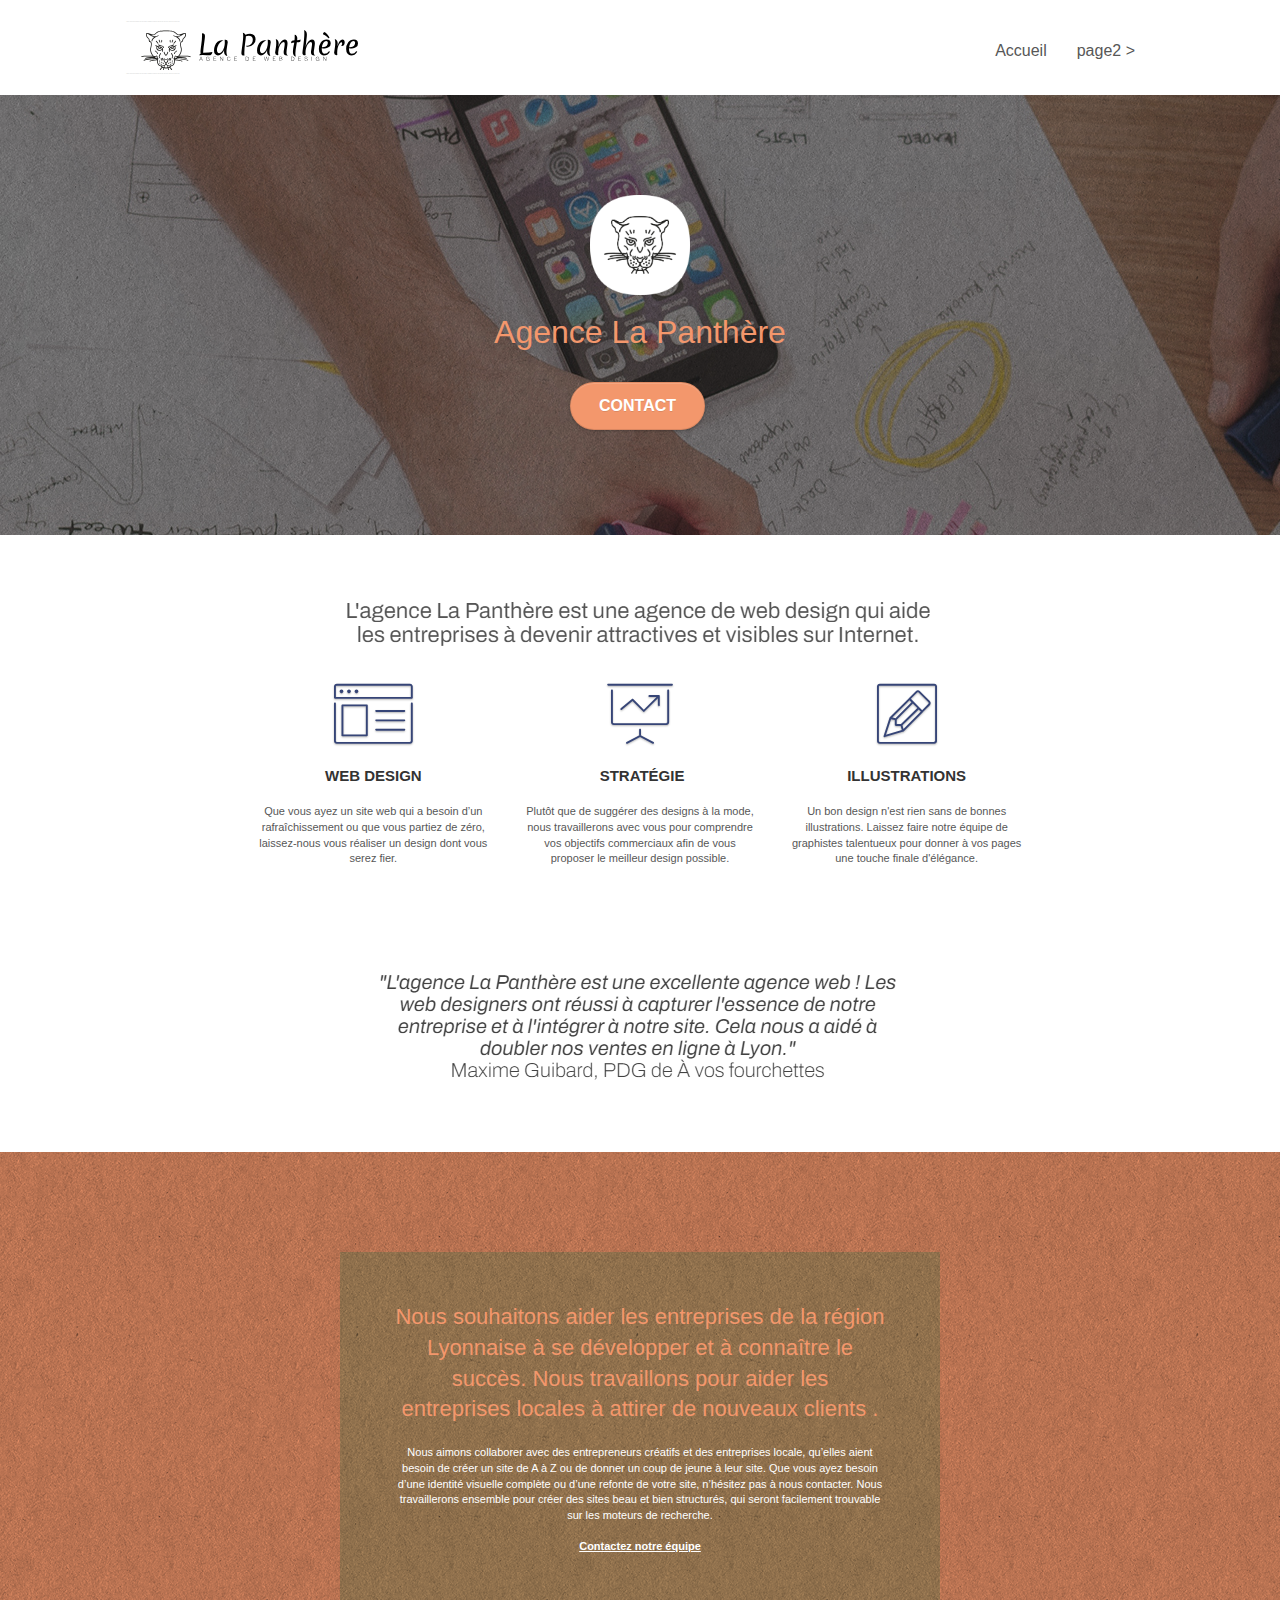
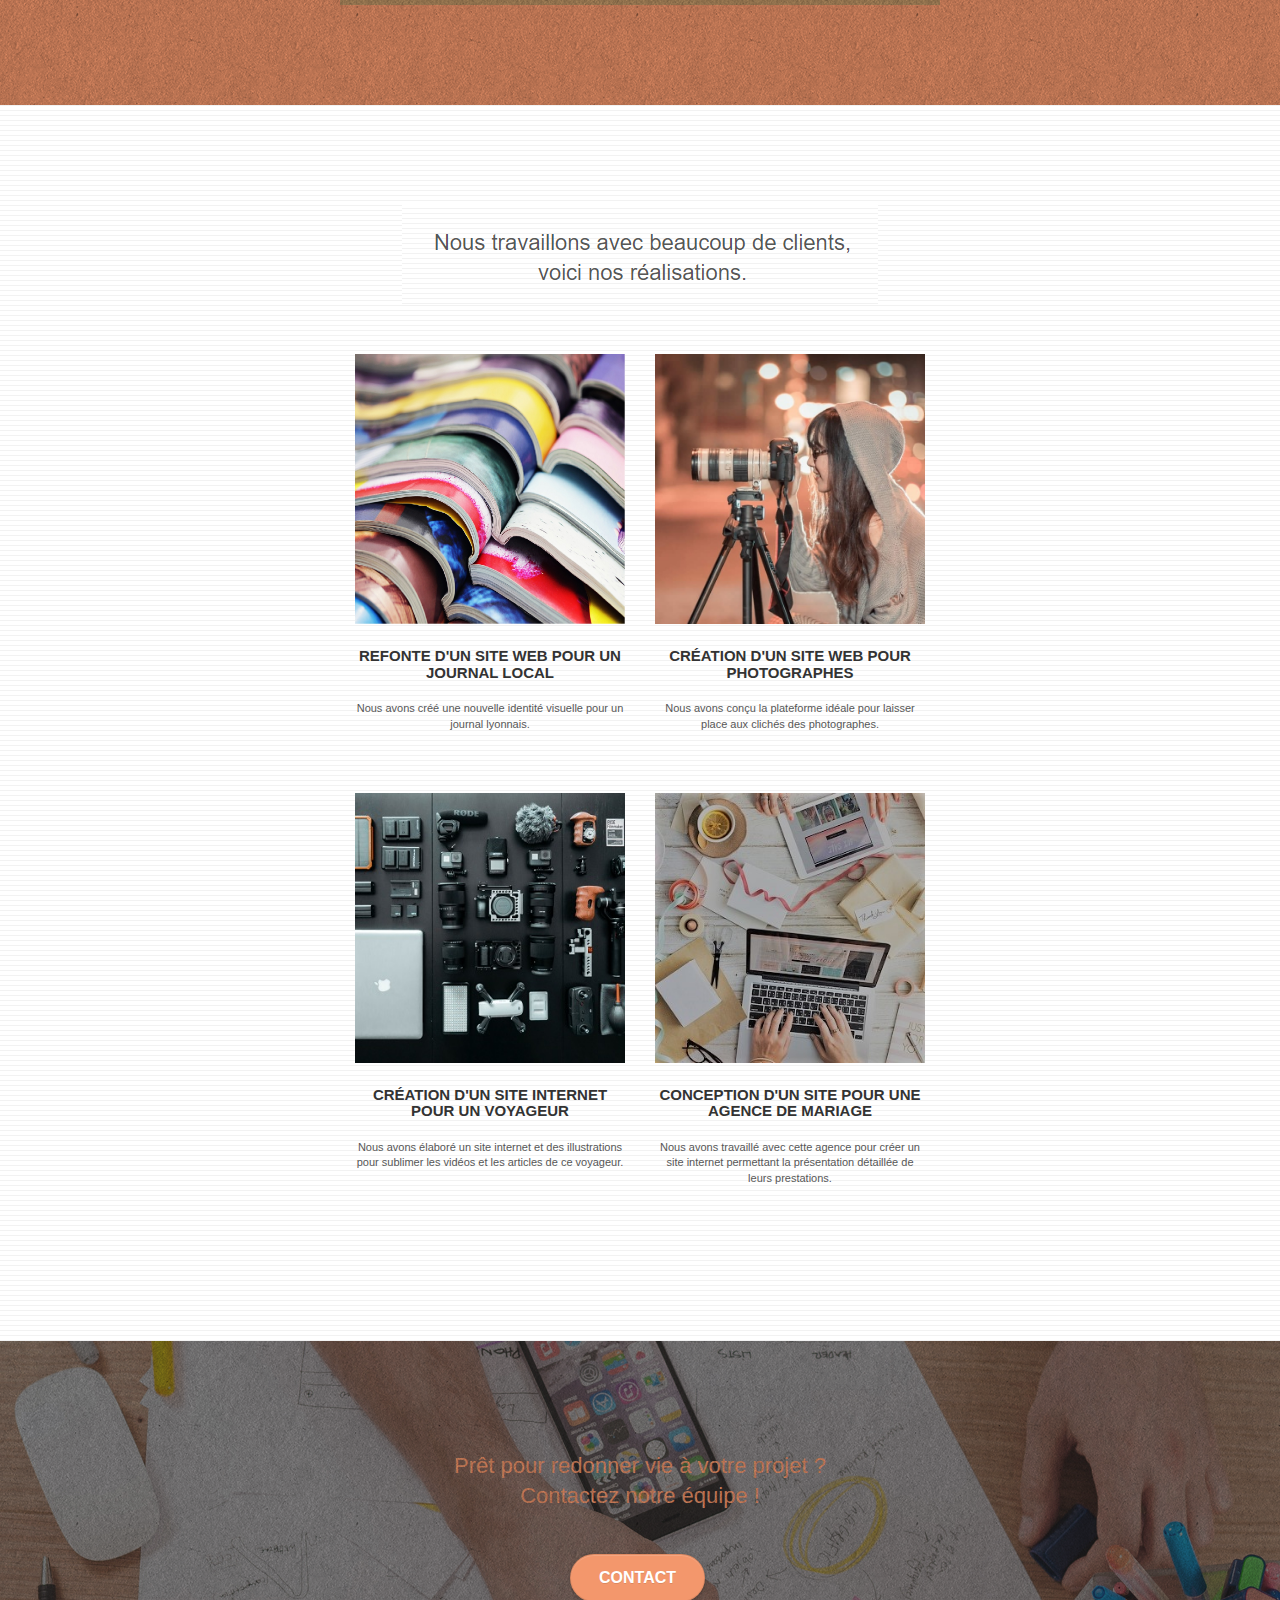
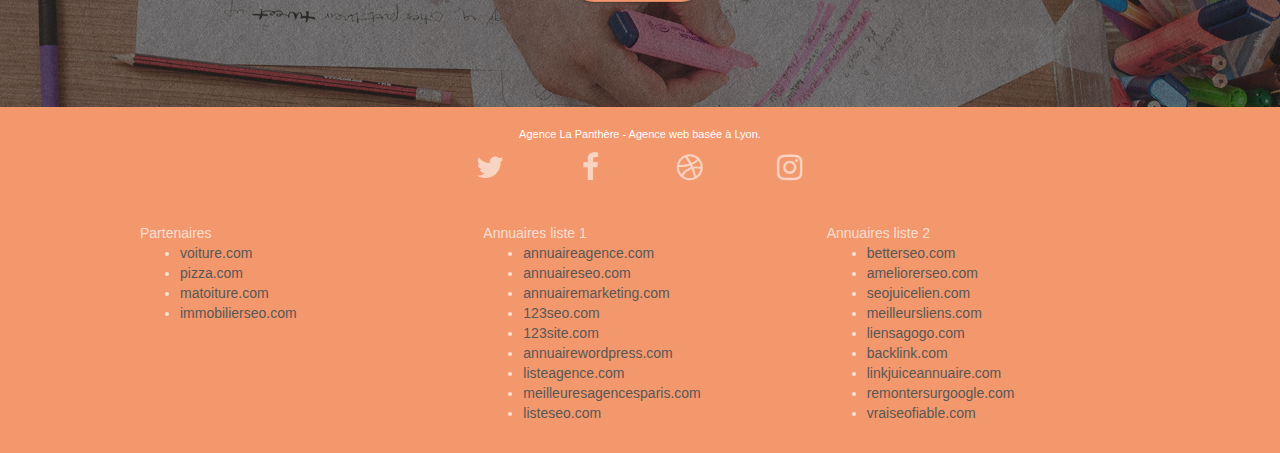
==== index.html @ c1668850 "maquette d'origine" ====
<!doctype html>
<html lang="Default">
<head>
    <meta charset="utf-8">
    <meta name="keywords" content="seo, google, site web, site internet, agence design paris, agence design, agence design,agence design,agence design,agence design,agence design,agence design,agence design,agence design">
    <meta name="description" content="">
    <meta name="viewport" content="width=device-width, initial-scale=1.0, viewport-fit=cover">
    <link rel="shortcut icon" type="image/png" href="favicon.jpg">
    
	<link rel="stylesheet" type="text/css" href="./css/bootstrap.css">
	<link rel="stylesheet" type="text/css" href="style.css">
	<link rel="stylesheet" type="text/css" href="./css/font-awesome.css">
	<link rel="stylesheet" type="text/css" href="./css/et-line.css">
	
    
	<script src="./js/jquery-2.1.0.js"></script>
	<script src="./js/bootstrap.js"></script>
	<script src="./js/blocs.js"></script>
	<script src="./js/jquery.touchSwipe.js" defer></script>
	<script src="./js/gmaps.js"></script>

    <title>.</title>

    
<!-- Analytics -->
 
<!-- Analytics END -->
    
</head>
<body>
<!-- Principal conteneur -->
<div class="page-container">
    
<!-- bloc-0 -->
<div class="bloc bgc-white l-bloc " id="bloc-0">
	<div class="container bloc-sm">

		<nav class="navbar row">
			<div class="navbar-header">
				<div class="keywords" style="color:#cccccc;font-size:1px;">Agence web à paris, stratégie web, web design, illustrations, design de site web, site web, web, internet, site internet, site</div>
				<a class="navbar-brand" href="index.html"><img src="img/agence-la-panthere-monochrome.svg" alt="paris web design logo agence web meilleure agence" height="40" /></a>
				<div class="keywords" style="color:#cccccc;font-size:1px;">Agence web à paris, stratégie web, web design, illustrations, design de site web, site web, web, internet, site internet, site</div>
				<button id="nav-toggle" type="button" class="ui-navbar-toggle navbar-toggle" data-toggle="collapse" data-target=".navbar-1">
					<span class="sr-only">Toggle navigation</span><span class="icon-bar"></span><span class="icon-bar"></span><span class="icon-bar"></span>
				</button>
			</div>
			<div class="collapse navbar-collapse navbar-1 special-dropdown-nav">
				<ul class="site-navigation nav navbar-nav">
					<li>
						<a href="index.html">Accueil</a>
					</li>
					<li>
					</li>
					<li>
						<a href="page2.html">page2 &gt;</a>
					</li>
				</ul>
			</div>
		</nav>
	</div>
</div>
<!-- bloc-0 END -->

<!-- bloc-1-presentation -->
<div class="bloc bgc-dark-slate-blue bg-banniere d-bloc bg-t-edge bloc-bg-texture texture-paper b-parallax" id="bloc-1-hero">
	<div class="container bloc-lg">
		<div class="row tight-width-whitespace">
			<div class="col-sm-12">
				<img src="img/logo.png" class="center-block image-resize-mode" width="100" alt="Agence La Panthère, agence web paris, création logo paris" />
				<h1 class="text-center hero-bloc-text tc-white ">
					Agence La Panthère
				</h1>
				<div class="text-center">
					<a href="page2.html" class="btn btn-lg btn-clean btn-rd cta-hero btn-atomic-tangerine" id="cta-hero">Contact</a>
				</div>
			</div>
		</div>
	</div>
</div>
<!-- bloc-1-presentation END -->

<!-- bloc-2-services -->
<div class="bloc bgc-white l-bloc" id="bloc-2-services">
	<div class="container bloc-md">
		<div class="row">
			<div class="col-sm-12 text-center">
				<img alt="agence web, agence web paris, web design paris, stratégie web" src="img/title.png" />
			</div>
		</div>
		<div class="row voffset-lg med-width-whitespace">
			<div class="col-sm-4">
				<div class="text-center">
					<span class="et-icon-browser sm-shadow icon-dark-slate-blue icons icon-lg"></span>
				</div>
				<h3 class="mg-md text-center">
					Web design
				</h3>
				<p class="text-center ">
					Que vous ayez un site web qui a besoin d&rsquo;un rafraîchissement ou que vous partiez de zéro, laissez-nous vous réaliser un design dont vous serez fier.
				</p>
			</div>
			<div class="col-sm-4">
				<div class="text-center">
					<span class="et-icon-presentation sm-shadow icon-dark-slate-blue icons icon-lg"></span>
				</div>
				<h3 class="mg-md text-center">
					&nbsp;Stratégie
				</h3>
				<p class="text-center ">
					Plutôt que de suggérer des designs à la mode, nous travaillerons avec vous pour comprendre vos objectifs commerciaux afin de vous proposer le meilleur design possible.<br>
				</p>
			</div>
			<div class="col-sm-4">
				<div class="text-center">
					<span class="et-icon-edit sm-shadow icon-dark-slate-blue icons icon-lg"></span>
				</div>
				<h3 class="mg-md text-center">
					Illustrations
				</h3>
				<p class="text-center ">
					Un bon design n'est rien sans de bonnes illustrations. Laissez faire notre équipe de graphistes talentueux pour donner à vos pages une touche finale d'élégance.
				</p>
			</div>
		</div>
		<div class="row voffset-lg voffset">
			<div class="col-xs-12 col-md-8 col-md-offset-2 text-center">
				<img alt="agence web, agence web paris, web design paris, stratégie web" src="img/citation.png" />

			</div>
		</div>
	</div>
</div>
<!-- bloc-2-services END -->

<!-- bloc-3-what-i-do -->
<div class="bloc tc-white bgc-atomic-tangerine bg-presentation d-bloc bloc-bg-texture texture-paper b-parallax" id="bloc-3-what-i-do">
	<div class="container bloc-lg">
		<div class="row tight-width-whitespace black-background">
			<div class="col-sm-12">
				<h2 class="mg-md text-center tc-white">
					Nous souhaitons aider les entreprises de la région Lyonnaise à se développer et à connaître le succès. Nous travaillons pour aider les entreprises locales à attirer de nouveaux clients .<br>
				</h2>
				<p class="text-center white">
					Nous aimons collaborer avec des entrepreneurs créatifs et des entreprises locale, qu’elles aient besoin de créer un site de A à Z ou de donner un coup de jeune à leur site. Que vous ayez besoin d’une identité visuelle complète ou d’une refonte de votre site, n’hésitez pas à nous contacter. Nous travaillerons ensemble pour créer des sites beau et bien structurés, qui seront facilement trouvable sur les moteurs de recherche. <br><br><a class="ltc-white bold-link" href="page2.html">Contactez notre équipe</a><br>
				</p>
			</div>
		</div>
	</div>
</div>
<!-- bloc-3-what-i-do END -->

<!-- bloc-4-portfolio -->
<div class="bloc bgc-white bg-lines-h2-bg bg-repeat l-bloc" id="bloc-4-portfolio">
	<div class="container bloc-lg">
		<div class="row">
			<div class="col-sm-12 text-center">
				<img alt="agence web, agence web paris, web design paris, stratégie web" src="img/title2.png" />
			</div>
		</div>
		<div class="row tight-width-whitespace portfolio-row">
			<div class="col-sm-6">
				<a href="#" data-lightbox="img/1.jpg" data-gallery-id="gallery-1" data-caption="Refonte d'un site web pour un journal local" data-frame="snapshot-lb"><img src="img/1.jpg" alt="paris web design logo agence web meilleure agence et refonte site web journal" class="img-responsive portfolio-thumb" /></a>
				<h3 class="mg-md text-center">
					Refonte d'un site web pour un journal local
				</h3>
				<p class="text-center">
					Nous avons créé une nouvelle identité visuelle pour un journal lyonnais.
				</p>
			</div>
			<div class="col-sm-6">
				<a href="#" data-lightbox="img/2.jpg" data-gallery-id="gallery-1" data-caption="Création d'un site web pour photographes" data-frame="snapshot-lb"><img src="img/2.jpg" class="img-responsive portfolio-thumb" alt="paris web design logo agence web meilleure agence, Création d'un site web pour photographes" /></a>
				<h3 class="mg-md text-center">
					Création d'un site web pour photographes
				</h3>
				<p class="text-center">
					Nous avons conçu la plateforme idéale pour laisser place aux clichés des photographes.
				</p>
			</div>
		</div>
		<div class="row tight-width-whitespace portfolio-row">
			<div class="col-sm-6">
				<a href="#" data-lightbox="img/3.bmp" data-gallery-id="gallery-1" data-caption="Création d'un site internet pour un voyageur" data-frame="snapshot-lb"><img src="img/3.bmp" class="img-responsive portfolio-thumb" alt="paris web design logo agence web meilleure agence, Création d'un site web pour voyageur"/></a>
				<h3 class="mg-md text-center">
					Création d'un site internet pour un voyageur
				</h3>
				<p class="text-center">
					Nous avons élaboré un site internet et des illustrations pour sublimer les vidéos et les articles de ce voyageur.
				</p>
			</div>
			<div class="col-sm-6">
				<a href="#" data-lightbox="img/4.bmp" data-gallery-id="gallery-1" data-caption="Conception d'un site pour une agence de mariage" data-frame="snapshot-lb"><img src="img/4.bmp" class="img-responsive portfolio-thumb" alt="paris web design logo agence web meilleure agence, Création d'un site web pour agence de mariage" /></a>
				<h3 class="mg-md text-center">
					Conception d'un site pour une agence de mariage
				</h3>
				<p class="text-center">
					Nous avons travaillé avec cette agence pour créer un site internet permettant la présentation détaillée de leurs prestations.
				</p>
			</div>
		</div>
	</div>
</div>
<!-- bloc-4-portfolio END -->

<!-- bloc-5-cta -->
<div class="bloc bgc-dark-slate-blue bg-banniere d-bloc bloc-bg-texture texture-paper" id="bloc-5-cta">
	<div class="container bloc-lg">
		<div class="row">
			<h2 class="mg-md text-center tc-white">
				Prêt pour redonner vie à votre projet ?<br>Contactez notre équipe !
			</h2>
			<div class="col-sm-12 text-center">
				<a href="page2.html" class="btn btn-atomic-tangerine btn-clean btn-rd btn-lg cta-hero">Contact</a>
			</div>
		</div>
	</div>
</div>
<!-- bloc-5-cta END -->

<!-- Footer - bloc-8 -->
<div class="bloc bgc-atomic-tangerine d-bloc" id="bloc-8">
	<div class="container bloc-sm">
		<div class="row">
			<div class="col-sm-12">
				<p class="text-center white">
					Agence La Panthère - Agence web basée à Lyon.<br>
				</p>
				<div class="row row-no-gutters social">
					<div class="col-sm-3">
						<div class="text-center">
							<a class="social" href="index.html"><span class="fa fa-twitter icon-md"></span></a>
						</div>
					</div>
					<div class="col-sm-3">
						<div class="text-center">
							<a class="social" href="index.html"><span class="fa fa-facebook icon-md"></span></a>
						</div>
					</div>
					<div class="col-sm-3">
						<div class="text-center">
							<a class="social" href="index.html"><span class="fa fa-dribbble icon-md"></span></a>
						</div>
					</div>
					<div class="col-sm-3">
						<div class="text-center">
							<a class="social" href="index.html"><span class="fa fa-instagram icon-md"></span></a>
						</div>
					</div>
					<div class="keywords" style="color:#F3976C;">Agence web à paris, stratégie web, web design, illustrations, design de site web, site web, web, internet, site internet, site</div>
				</div>
				<div class="row">
					<div class="col-sm-4">
						Partenaires
							<ul>
								<li><a href="voiture.com">voiture.com</a></li>
								<li><a href="pizza.com">pizza.com</a></li>
								<li><a href="matoiture.com">matoiture.com</a></li>
								<li><a href="immobilierseo.com">immobilierseo.com</a></li>
							</ul>		
					</div>
					<div class="col-sm-4">
						Annuaires liste 1
						<ul>
							<li><a href="annuaireagence.com">annuaireagence.com</a></li>
							<li><a href="annuaireseo.com">annuaireseo.com</a></li>
							<li><a href="annuairemarketing.com">annuairemarketing.com</a></li>
							<li><a href="123seoture.com">123seo.com</a></li>
							<li><a href="123site.com">123site.com</a></li>
							<li><a href="annuairewordpress.com">annuairewordpress.com</a></li>
							<li><a href="listeagence.com">listeagence.com</a></li>
							<li><a href="meilleuresagencesparis.com">meilleuresagencesparis.com</a></li>
							<li><a href="listeseo.com">listeseo.com</a></li>
						</ul>
					</div>
					<div class="col-sm-4">
						Annuaires liste 2
						<ul>
							<li><a href="betterseo.com">betterseo.com</a></li>
							<li><a href="ameliorerseo.com">ameliorerseo.com</a></li>
							<li><a href="seojuicelien.com">seojuicelien.com</a></li>
							<li><a href="meilleursliens.com">meilleursliens.com</a></li>
							<li><a href="liensagogo.com">liensagogo.com</a></li>
							<li><a href="backlink.com">backlink.com</a></li>
							<li><a href="linkjuiceannuaire.com">linkjuiceannuaire.com</a></li>
							<li><a href="remontersurgoogle.com">remontersurgoogle.com</a></li>
							<li><a href="vraiseofiable.com">vraiseofiable.com</a></li>
						</ul>
					</div>
				</div>
			</div>
		</div>
	</div>
</div>
<!-- Footer - bloc-8 END -->

</div>
<!-- Principal conteneur END -->
    

</body>
</html>
---- style.css ----
body {
    margin: 0;
    padding: 0;
    background: #FFF;
    overflow-x: hidden;
    -webkit-font-smoothing: antialiased;
    -moz-osx-font-smoothing: grayscale;
}

a,
button {
    transition: all .3s ease-in-out;
    outline: none!important;
}

a:hover {
    text-decoration: none;
    cursor: pointer;
}

#page-loading-blocs-notifaction {
    position: fixed;
    top: 0;
    bottom: 0;
    width: 100%;
    z-index: 100000;
    background: #FFFFFF url("img/pageload-spinner.gif") no-repeat center center;
}

.bloc {
    width: 100%;
    clear: both;
    background: 50% 50% no-repeat;
    padding: 0 50px;
    -webkit-background-size: cover;
    -moz-background-size: cover;
    -o-background-size: cover;
    background-size: cover;
    position: relative;
}

.bloc .container {
    padding-left: 0;
    padding-right: 0;
}

.bloc-lg {
    padding: 100px 50px;
}

.bloc-md {
    padding: 50px;
}

.bloc-sm {
    padding: 20px 50px;
}

.bg-center,
.bg-l-edge,
.bg-r-edge,
.bg-t-edge,
.bg-b-edge,
.bg-tl-edge,
.bg-bl-edge,
.bg-tr-edge,
.bg-br-edge,
.bg-repeat {
    -webkit-background-size: auto!important;
    -moz-background-size: auto!important;
    -o-background-size: auto!important;
    background-size: auto!important;
}

.bg-repeat {
    background: repeat;
}

.bg-t-edge {
    background: top no-repeat;
}

.bloc-bg-texture::before {
    content: "";
    background-size: 2px 2px;
    position: absolute;
    top: 0;
    bottom: 0;
    left: 0;
    right: 0;
}

.texture-paper::before {
    background: url("img/texture-paper.png");
    background-size: 280px 280px;
}

.b-parallax {
    background-attachment: fixed;
}

.d-bloc {
    color: rgba(255, 255, 255, .7);
}

.d-bloc button:hover {
    color: rgba(255, 255, 255, .9);
}

.d-bloc .icon-round,
.d-bloc .icon-square,
.d-bloc .icon-rounded,
.d-bloc .icon-semi-rounded-a,
.d-bloc .icon-semi-rounded-b {
    border-color: rgba(255, 255, 255, .9);
}

.d-bloc .divider-h span {
    border-color: rgba(255, 255, 255, .2);
}

.d-bloc .a-btn,
.d-bloc .navbar a,
.d-bloc .navbar-brand,
.d-bloc a .icon-sm,
.d-bloc a .icon-md,
.d-bloc a .icon-lg,
.d-bloc a .icon-xl,
.d-bloc h1 a,
.d-bloc h2 a,
.d-bloc h3 a,
.d-bloc h4 a,
.d-bloc h5 a,
.d-bloc h6 a,
.d-bloc p a {
    color: rgba(255, 255, 255, .6);
}

.d-bloc .a-btn:hover,
.d-bloc .navbar a:hover,
.d-bloc .navbar-brand:hover,
.d-bloc a:hover .icon-sm,
.d-bloc a:hover .icon-md,
.d-bloc a:hover .icon-lg,
.d-bloc a:hover .icon-xl,
.d-bloc h1 a:hover,
.d-bloc h2 a:hover,
.d-bloc h3 a:hover,
.d-bloc h4 a:hover,
.d-bloc h5 a:hover,
.d-bloc h6 a:hover,
.d-bloc p a:hover {
    color: rgba(255, 255, 255, 1);
}

.d-bloc .navbar-toggle .icon-bar {
    background: rgba(255, 255, 255, 1);
}

.d-bloc .btn-wire,
.d-bloc .btn-wire:hover {
    color: rgba(255, 255, 255, 1);
    border-color: rgba(255, 255, 255, 1);
}

.d-bloc .panel {
    color: rgba(0, 0, 0, .5);
}

.d-bloc .panel button:hover {
    color: rgba(0, 0, 0, .7);
}

.d-bloc .panel icon {
    border-color: rgba(0, 0, 0, .7);
}

.d-bloc .panel .divider-h span {
    border-color: rgba(0, 0, 0, .1);
}

.d-bloc .panel .a-btn {
    color: rgba(0, 0, 0, .6);
}

.d-bloc .panel .a-btn:hover {
    color: rgba(0, 0, 0, 1);
}

.d-bloc .panel .btn-wire,
.d-bloc .panel .btn-wire:hover {
    color: rgba(0, 0, 0, .7);
    border-color: rgba(0, 0, 0, .3);
}

.d-bloc .panel,
.l-bloc {
    color: rgba(0, 0, 0, .5);
}

.d-bloc .panel button:hover,
.l-bloc button:hover {
    color: rgba(0, 0, 0, .7);
}

.l-bloc .icon-round,
.l-bloc .icon-square,
.l-bloc .icon-rounded,
.l-bloc .icon-semi-rounded-a,
.l-bloc .icon-semi-rounded-b {
    border-color: rgba(0, 0, 0, .7);
}

.d-bloc .panel .divider-h span,
.l-bloc .divider-h span {
    border-color: rgba(0, 0, 0, .1);
}

.d-bloc .panel .a-btn,
.l-bloc .a-btn,
.l-bloc .navbar a,
.l-bloc .navbar-brand,
.l-bloc a .icon-sm,
.l-bloc a .icon-md,
.l-bloc a .icon-lg,
.l-bloc a .icon-xl,
.l-bloc h1 a,
.l-bloc h2 a,
.l-bloc h3 a,
.l-bloc h4 a,
.l-bloc h5 a,
.l-bloc h6 a,
.l-bloc p a {
    color: rgba(0, 0, 0, .6);
}

.d-bloc .panel .a-btn:hover,
.l-bloc .a-btn:hover,
.l-bloc .navbar a:hover,
.l-bloc .navbar-brand:hover,
.l-bloc a:hover .icon-sm,
.l-bloc a:hover .icon-md,
.l-bloc a:hover .icon-lg,
.l-bloc a:hover .icon-xl,
.l-bloc h1 a:hover,
.l-bloc h2 a:hover,
.l-bloc h3 a:hover,
.l-bloc h4 a:hover,
.l-bloc h5 a:hover,
.l-bloc h6 a:hover,
.l-bloc p a:hover {
    color: rgba(0, 0, 0, 1);
}

.l-bloc .navbar-toggle .icon-bar {
    color: rgba(0, 0, 0, .6);
}

.d-bloc .panel .btn-wire,
.d-bloc .panel .btn-wire:hover,
.l-bloc .btn-wire,
.l-bloc .btn-wire:hover {
    color: rgba(0, 0, 0, .7);
    border-color: rgba(0, 0, 0, .3);
}

.voffset {
    margin-top: 30px;
}

.voffset-lg {
    margin-top: 80px;
}

.row-no-gutters {
    margin-right: 0;
    margin-left: 0;
}

.row.row-no-gutters > [class^="col-"],
.row.row-no-gutters > [class*=" col-"] {
    padding-right: 0;
    padding-left: 0;
}

#bloc-1-hero h1 {
    font-size: 32px;
}

.navbar {
    margin-bottom: 0;
    z-index: 1;
}

.navbar-brand {
    height: auto;
    padding: 3px 15px;
    font-size: 25px;
    font-weight: normal;
    font-weight: 600;
    line-height: 44px;
}

.navbar-brand img {
    max-height: 200px;
    margin: 0 5px 0 0;
    display: inline;
}

.navbar-brand img[src$=svg] {
    min-width: 100px;
}

.nav-center .navbar-brand img {
    margin: 0;
}

.navbar .nav {
    padding-top: 2px;
    margin-right: -16px;
    float: right;
    z-index: 1;
}

.nav > li {
    float: left;
    margin-top: 4px;
    font-size: 16px;
}

.navbar-nav .open .dropdown-menu > li > a {
    text-align: inherit;
}

.nav > li a:hover,
.nav > li a:focus {
    background: transparent;
}

.navbar-toggle {
    margin: 10px 10px 0 0;
    border: 0px;
}

.navbar-toggle:hover {
    background: transparent!important;
}

.navbar-toggle .icon-bar {
    background-color: rgba(0, 0, 0, .5);
    width: 26px;
}

.nav-invert .navbar .nav {
    float: left;
}

.nav-invert .navbar-header,
.nav-invert .navbar-brand {
    float: right;
    position: relative;
    z-index: 2;
}

@media (min-width: 768px) {
    .site-navigation {
        position: absolute;
        top: 50%;
        right: 20px;
        transform: translate(0, -50%);
        -webkit-transform: translateY(-50%);
    }
    .nav > li .dropdown-menu a,
    .nav > li .dropdown-menu a:hover {
        color: #484848;
    }
    .nav-invert .site-navigation {
        left: 0;
        right: 0;
    }
    .nav-center {
        text-align: center;
    }
    .nav-center .navbar-header {
        width: 100%;
    }
    .nav-center .navbar-header,
    .nav-center .navbar-brand,
    .nav-center .nav > li {
        float: none;
        display: inline-block;
    }
    .nav-center .site-navigation {
        position: relative;
        width: 100%;
        right: 0;
        margin-right: 0px;
        margin-top: 20px;
    }
    .nav-center.mini-nav .navbar-toggle {
        float: none;
        margin: 10px auto 0;
    }
}

.nav > li > .dropdown a {
    background: none!important;
    display: block;
    padding: 14px 15px;
}

nav .caret {
    margin: 0 5px;
}

.dropdown-menu .dropdown-menu {
    top: -8px;
    left: 100%;
}

.dropdown-menu .dropmenu-flow-right {
    top: 100%;
    left: 0;
    margin-left: -1px;
    border-top-left-radius: 0;
    border-top-right-radius: 0;
}

.dropdown-menu .dropdown span {
    border: 4px solid black;
    border-top-color: transparent;
    border-right-color: transparent;
    border-bottom-color: transparent;
    margin: 6px -5px 0 0!important;
    float: right;
}

.mg-md {
    margin-top: 10px;
    margin-bottom: 20px;
}

.mg-lg {
    margin-top: 10px;
    margin-bottom: 40px;
}

.btn {
    margin: 0 5px 5px 0;
}

.btn.pull-right {
    margin: 0 0 5px 5px;
}

.btn-d,
.btn-d:hover,
.btn-d:focus {
    color: #FFF;
    background: rgba(0, 0, 0, .3);
}

button {
    outline: none!important;
}

.btn-rd {
    border-radius: 40px;
}

.btn-clean {
    border: 1px solid rgba(0, 0, 0, .08);
    border-bottom-color: rgba(0, 0, 0, .1);
    text-shadow: 0 1px 0 rgba(0, 0, 1, .1);
    box-shadow: 0 1px 3px rgba(0, 0, 1, .25), inset 0 1px 0 0 rgba(255, 255, 255, .15);
}

.icon-md {
    font-size: 30px!important;
}

.icon-lg {
    font-size: 60px!important;
}

.sm-shadow {
    text-shadow: 0 1px 2px rgba(0, 0, 0, .3);
}

.panel-sq,
.panel-sq .panel-heading,
.panel-sq .panel-footer {
    border-radius: 0;
}

.panel-rd {
    border-radius: 30px;
}

.panel-rd .panel-heading {
    border-radius: 29px 29px 0 0;
}

.panel-rd .panel-footer {
    border-radius: 0 0 29px 29px;
}

.form-control {
    border-color: rgba(0, 0, 0, .1);
    box-shadow: none;
}

.scrollToTop {
    width: 40px;
    height: 40px;
    position: fixed;
    bottom: 20px;
    right: 20px;
    opacity: 0;
    z-index: 500;
    transition: all .3s ease-in-out;
}

.scrollToTop span {
    margin-top: 6px;
}

.showScrollTop {
    font-size: 14px;
    opacity: 1;
}

a[data-lightbox] {
    position: relative;
    display: block;
    text-align: center;
}

a[data-lightbox]:hover::before {
    content: "+";
    font-family: "HelveticaNeue-Light", "Helvetica Neue Light", "Helvetica Neue", Helvetica, Arial;
    font-size: 32px;
    width: 50px;
    height: 50px;
    margin-left: -25px;
    border-radius: 50%;
    background: rgba(0, 0, 0, .6);
    color: #FFF;
    font-weight: 100;
    z-index: 1;
    position: absolute;
    top: 50%;
    transform: translateY(-50%);
    -webkit-transform: translateY(-50%);
}

a[data-lightbox]:hover img {
    opacity: 0.6;
    -webkit-animation-fill-mode: none;
    animation-fill-mode: none;
}

#lightbox-modal {
    display: flex;
    align-items: center;
}

#lightbox-modal .modal-dialog {
    width: 90%;
    max-width: 900px;
    margin: 0 auto 0;
}

#lightbox-modal .modal-dialog img {
    max-height: 90vh;
    margin: 0 auto;
}

.lightbox-caption {
    padding: 20px;
    color: #FFF;
    background: rgba(0, 0, 0, .5);
    position: absolute;
    left: 15px;
    right: 15px;
    bottom: 5px;
}

.close-lightbox {
    color: #FFF;
    font-size: 30px;
    position: absolute;
    top: 20px;
    right: 20px;
    z-index: 20;
    background: rgba(0, 0, 0, .5);
    border: none;
    line-height: 30px;
    padding: 0 9px 5px;
    opacity: 0.3;
}

.close-lightbox:hover,
.next-lightbox:hover,
.prev-lightbox:hover {
    opacity: 1.0;
    color: #FFF;
}

.next-lightbox,
.prev-lightbox {
    font-size: 20px;
    color: rgba(255, 255, 255, .9);
    background: rgba(0, 0, 0, .5);
    transition: all .2s ease-in-out;
    position: absolute;
    top: 45%;
    z-index: 1;
    opacity: 0.4;
}

.next-lightbox {
    padding: 6px 8px 1px 13px;
    right: 25px;
}

.prev-lightbox {
    padding: 6px 13px 1px 10px;
    left: 25px;
}

.snapshot-lb .modal-body {
    padding-bottom: 45px;
}

.snapshot-lb .lightbox-caption {
    padding: 0;
    color: rgba(0, 0, 0, .5);
    background: none;
}

h1,
h2,
h3,
h4,
h5,
h6,
p,
label,
.btn,
a {
    font-family: "helvetica";
    font-weight: 400;
    color: #575757!important;
}

.container {
    max-width: 1000px;
}

.hero-bloc-text {
    font-size: 38px;
}

.hero-bloc-text-sub {
    font-size: 36px;
}

.statement-bloc-text {
    line-height: 26px;
    font-style: italic;
    font-size: 20px;
    text-align: center;
    font-weight: lighter;
    max-width: 520px;
    margin: auto auto auto auto;
}

p {
    font-size: 11px;
}

.tight-width-whitespace {
    max-width: 600px;
    margin: auto auto auto auto;
}

.h1 {
    font-size: 20px;
    font-family: "Open Sans";
}

.cta-hero {
    margin-top: 22px;
    color: #FFFFFF!important;
    text-transform: uppercase;
    padding: 12px 28px 12px 28px;
    font-size: 16px;
    font-weight: 700;
}

.social {
    max-width: 400px;
    margin: auto auto auto auto;
}

h2 {
    font-size: 22px;
    line-height: 1.4em;
}

h3 {
    font-size: 15px;
    text-transform: uppercase;
    font-weight: 700;
    color: #333333!important;
}

.med-width-whitespace {
    max-width: 800px;
    margin: auto auto auto auto;
    box-shadow: 0px 0px 0px #000000;
}

h1 {
    color: #333333!important;
}

h4 {
    color: #333333!important;
}

.icons {
    margin-bottom: 14px;
    margin-top: 24px;
}

.white {
    color: #FFFFFF!important;
}

.portfolio-thumb {
    margin-bottom: 24px;
}

.portfolio-row {
    margin-bottom: 44px;
    margin-top: 50px;
}

.avatar {
    box-shadow: 0px 4px 9px rgba(0, 0, 0, 0.3);
}

.black-background {
    background-color: rgba(165, 147, 99, 0.7);
    padding: 40px 40px 40px 40px;
}

.bold-link {
    font-weight: 900;
    text-decoration: underline!important;
}

.bgc-white {
    background-color: #FFFFFF;
}

.bgc-dark-slate-blue {
    background-color: #364577;
}

.bgc-atomic-tangerine {
    background-color: #F3976C;
}

.tc-white {
    color: #F3976C!important;
}

.btn-atomic-tangerine {
    background: #F3976C;
    color: #FFFFFF!important;
}

.btn-atomic-tangerine:hover {
    background: #c27956!important;
    color: #FFFFFF!important;
}

.ltc-white {
    color: #FFFFFF!important;
}

.ltc-white:hover {
    color: #cccccc!important;
}

.ltc-atomic-tangerine {
    color: #F3976C!important;
}

.ltc-atomic-tangerine:hover {
    color: #c27956!important;
}

.icon-dark-slate-blue {
    color: #364577!important;
    border-color: #364577!important;
}

.bg-dots-bg {
    background-image: url("img/dots-bg.png");
}

.bg-lines-h2-bg {
    background-image: url("img/lines-h2-bg.png");
}

.bg-banniere {
    background-image: url("img/agence-la-panthere.jpg");
}

.bg-presentation {
    background-image: url("img/image-de-presentation.bmp");
}

@media (max-width: 1024px) {
    .bloc {
        padding-left: 20px;
        padding-right: 20px;
    }
    .bloc.full-width-bloc,
    .bloc-tile-2.full-width-bloc .container,
    .bloc-tile-3.full-width-bloc .container,
    .bloc-tile-4.full-width-bloc .container {
        padding-left: 0;
        padding-right: 0;
    }
}

@media (max-width: 992px) and (min-width: 768px) {
    .navbar .nav {
        max-width: 80%
    }
    .nav-center.navbar .nav {
        max-width: 100%
    }
}

@media only screen and (min-device-width: 768px) and (max-device-width: 1024px) and (orientation: landscape) {
    .b-parallax {
        background-attachment: scroll;
    }
}

@media only screen and (min-device-width: 1024px) and (max-device-width: 1366px) and (-webkit-min-device-pixel-ratio: 1.5) {
    .b-parallax {
        background-attachment: scroll;
    }
}

@media (max-width: 991px) {
    .container {
        width: 100%;
    }
    .b-parallax {
        background-attachment: scroll;
    }
    .page-container,
    #hero-bloc {
        overflow-x: hidden;
        position: relative;
    }
    .bloc {
        padding-left: constant(safe-area-inset-left);
        padding-right: constant(safe-area-inset-right);
    }
    .bloc-group,
    .bloc-group .bloc {
        display: block;
        width: 100%;
    }
    .bloc-fill-screen .fill-bloc-top-edge,
    .bloc-fill-screen .fill-bloc-bottom-edge {
        padding: 0 20px;
        padding-left: constant(safe-area-inset-left);
        padding-right: constant(safe-area-inset-right);
    }
}

@media (max-width: 767px) {
    .page-container {
        overflow-x: hidden;
        position: relative;
    }
    h1,
    h2,
    h3,
    h4,
    h5,
    h6,
    p,
    #disqus_thread {
        padding-left: 10px!important;
        padding-right: 10px!important;
    }
    .b-parallax {
        background-attachment: scroll;
    }
    .navbar .nav {
        padding-top: 0;
        border-top: 1px solid rgba(0, 0, 0, .2);
        float: none!important;
    }
    .navbar.row {
        margin-left: 0;
        margin-right: 0;
    }
    .site-navigation {
        position: inherit;
        transform: none;
        -webkit-transform: none;
        -ms-transform: none;
    }
    .nav > li {
        margin-top: 0;
        border-bottom: 1px solid rgba(0, 0, 0, .1);
        background: rgba(0, 0, 0, .05);
        text-align: left;
        padding-left: 15px;
        width: 100%;
    }
    .nav > li:hover {
        background: rgba(0, 0, 0, .08);
    }
    .dropdown .dropdown a .caret {
        float: none;
        margin: 5px 0 0 10px!important;
        border: 4px solid black;
        border-bottom-color: transparent;
        border-right-color: transparent;
        border-left-color: transparent;
    }
    #hero-bloc .navbar .nav {
        background: rgba(0, 0, 0, .8);
    }
    #hero-bloc .navbar .nav a {
        color: rgba(255, 255, 255, .6);
    }
    .hero {
        padding: 50px 0;
    }
    .hero-nav {
        left: -1px;
        right: -1px;
    }
    .navbar-collapse {
        padding: 0;
        overflow-x: hidden;
        -webkit-box-shadow: none;
        box-shadow: none;
    }
    .navbar-brand img {
        max-height: 40px;
        width: auto;
    }
    .nav-invert .navbar-header {
        float: none;
        width: 100%;
    }
    .nav-invert .navbar-toggle {
        float: left;
        margin-left: 10px;
    }
    .bloc {
        padding-left: 0;
        padding-right: 0;
    }
    .bloc-xxl,
    .bloc-xl,
    .bloc-lg {
        padding: 40px 0;
    }
    .bloc-sm,
    .bloc-md {
        padding-left: 0;
        padding-right: 0;
    }
    .bloc-tile-2 .container,
    .bloc-tile-3 .container,
    .bloc-tile-4 .container,
    .bloc-fill-screen .fill-bloc-top-edge,
    .bloc-fill-screen .fill-bloc-bottom-edge {
        padding-left: 0;
        padding-right: 0;
    }
    .a-block {
        padding: 0 10px;
    }
    .btn-dwn {
        display: none;
    }
    .voffset {
        margin-top: 5px;
    }
    .voffset-md {
        margin-top: 20px;
    }
    .voffset-lg {
        margin-top: 30px;
    }
    form {
        padding: 5px;
    }
    .close-lightbox {
        display: inline-block;
    }
    .blocsapp-device-iphone5 {
        background-size: 216px 425px;
        padding-top: 60px;
        width: 216px;
        height: 425px;
    }
    .blocsapp-device-iphone5 img {
        width: 180px;
        height: 320px;
    }
}

@media (max-width: 400px) {
    .bloc {
        padding-left: 0;
        padding-right: 0;
    }
}

@media (max-width: 767px) {
    .bloc-mob-center-text {
        text-align: center;
    }
}
---- css/et-line.css ----
@font-face {
    font-family: et-line;
    src: url(../fonts/et-line.eot);
    src: url(../fonts/et-line.eot?#iefix) format('embedded-opentype'), url(../fonts/et-line.woff) format('woff'), url(../fonts/et-line.ttf) format('truetype'), url(../fonts/et-line.svg#et-line) format('svg');
    font-weight: 400;
    font-style: normal
}

.et-icon-adjustments,
.et-icon-alarmclock,
.et-icon-anchor,
.et-icon-aperture,
.et-icon-attachment,
.et-icon-bargraph,
.et-icon-basket,
.et-icon-beaker,
.et-icon-bike,
.et-icon-book-open,
.et-icon-briefcase,
.et-icon-browser,
.et-icon-calendar,
.et-icon-camera,
.et-icon-caution,
.et-icon-chat,
.et-icon-circle-compass,
.et-icon-clipboard,
.et-icon-clock,
.et-icon-cloud,
.et-icon-compass,
.et-icon-desktop,
.et-icon-dial,
.et-icon-document,
.et-icon-documents,
.et-icon-download,
.et-icon-dribbble,
.et-icon-edit,
.et-icon-envelope,
.et-icon-expand,
.et-icon-facebook,
.et-icon-flag,
.et-icon-focus,
.et-icon-gears,
.et-icon-genius,
.et-icon-gift,
.et-icon-global,
.et-icon-globe,
.et-icon-googleplus,
.et-icon-grid,
.et-icon-happy,
.et-icon-hazardous,
.et-icon-heart,
.et-icon-hotairballoon,
.et-icon-hourglass,
.et-icon-key,
.et-icon-laptop,
.et-icon-layers,
.et-icon-lifesaver,
.et-icon-lightbulb,
.et-icon-linegraph,
.et-icon-linkedin,
.et-icon-lock,
.et-icon-magnifying-glass,
.et-icon-map,
.et-icon-map-pin,
.et-icon-megaphone,
.et-icon-mic,
.et-icon-mobile,
.et-icon-newspaper,
.et-icon-notebook,
.et-icon-paintbrush,
.et-icon-paperclip,
.et-icon-pencil,
.et-icon-phone,
.et-icon-picture,
.et-icon-pictures,
.et-icon-piechart,
.et-icon-presentation,
.et-icon-pricetags,
.et-icon-printer,
.et-icon-profile-female,
.et-icon-profile-male,
.et-icon-puzzle,
.et-icon-quote,
.et-icon-recycle,
.et-icon-refresh,
.et-icon-ribbon,
.et-icon-rss,
.et-icon-sad,
.et-icon-scissors,
.et-icon-scope,
.et-icon-search,
.et-icon-shield,
.et-icon-speedometer,
.et-icon-strategy,
.et-icon-streetsign,
.et-icon-tablet,
.et-icon-target,
.et-icon-telescope,
.et-icon-toolbox,
.et-icon-tools,
.et-icon-tools-2,
.et-icon-trophy,
.et-icon-tumblr,
.et-icon-twitter,
.et-icon-upload,
.et-icon-video,
.et-icon-wallet,
.et-icon-wine {
    font-family: et-line;
    speak: none;
    font-style: normal;
    font-weight: 400;
    font-variant: normal;
    text-transform: none;
    line-height: 1;
    -webkit-font-smoothing: antialiased;
    -moz-osx-font-smoothing: grayscale;
    display: inline-block
}

.et-icon-mobile:before {
    content: "\e000"
}

.et-icon-laptop:before {
    content: "\e001"
}

.et-icon-desktop:before {
    content: "\e002"
}

.et-icon-tablet:before {
    content: "\e003"
}

.et-icon-phone:before {
    content: "\e004"
}

.et-icon-document:before {
    content: "\e005"
}

.et-icon-documents:before {
    content: "\e006"
}

.et-icon-search:before {
    content: "\e007"
}

.et-icon-clipboard:before {
    content: "\e008"
}

.et-icon-newspaper:before {
    content: "\e009"
}

.et-icon-notebook:before {
    content: "\e00a"
}

.et-icon-book-open:before {
    content: "\e00b"
}

.et-icon-browser:before {
    content: "\e00c"
}

.et-icon-calendar:before {
    content: "\e00d"
}

.et-icon-presentation:before {
    content: "\e00e"
}

.et-icon-picture:before {
    content: "\e00f"
}

.et-icon-pictures:before {
    content: "\e010"
}

.et-icon-video:before {
    content: "\e011"
}

.et-icon-camera:before {
    content: "\e012"
}

.et-icon-printer:before {
    content: "\e013"
}

.et-icon-toolbox:before {
    content: "\e014"
}

.et-icon-briefcase:before {
    content: "\e015"
}

.et-icon-wallet:before {
    content: "\e016"
}

.et-icon-gift:before {
    content: "\e017"
}

.et-icon-bargraph:before {
    content: "\e018"
}

.et-icon-grid:before {
    content: "\e019"
}

.et-icon-expand:before {
    content: "\e01a"
}

.et-icon-focus:before {
    content: "\e01b"
}

.et-icon-edit:before {
    content: "\e01c"
}

.et-icon-adjustments:before {
    content: "\e01d"
}

.et-icon-ribbon:before {
    content: "\e01e"
}

.et-icon-hourglass:before {
    content: "\e01f"
}

.et-icon-lock:before {
    content: "\e020"
}

.et-icon-megaphone:before {
    content: "\e021"
}

.et-icon-shield:before {
    content: "\e022"
}

.et-icon-trophy:before {
    content: "\e023"
}

.et-icon-flag:before {
    content: "\e024"
}

.et-icon-map:before {
    content: "\e025"
}

.et-icon-puzzle:before {
    content: "\e026"
}

.et-icon-basket:before {
    content: "\e027"
}

.et-icon-envelope:before {
    content: "\e028"
}

.et-icon-streetsign:before {
    content: "\e029"
}

.et-icon-telescope:before {
    content: "\e02a"
}

.et-icon-gears:before {
    content: "\e02b"
}

.et-icon-key:before {
    content: "\e02c"
}

.et-icon-paperclip:before {
    content: "\e02d"
}

.et-icon-attachment:before {
    content: "\e02e"
}

.et-icon-pricetags:before {
    content: "\e02f"
}

.et-icon-lightbulb:before {
    content: "\e030"
}

.et-icon-layers:before {
    content: "\e031"
}

.et-icon-pencil:before {
    content: "\e032"
}

.et-icon-tools:before {
    content: "\e033"
}

.et-icon-tools-2:before {
    content: "\e034"
}

.et-icon-scissors:before {
    content: "\e035"
}

.et-icon-paintbrush:before {
    content: "\e036"
}

.et-icon-magnifying-glass:before {
    content: "\e037"
}

.et-icon-circle-compass:before {
    content: "\e038"
}

.et-icon-linegraph:before {
    content: "\e039"
}

.et-icon-mic:before {
    content: "\e03a"
}

.et-icon-strategy:before {
    content: "\e03b"
}

.et-icon-beaker:before {
    content: "\e03c"
}

.et-icon-caution:before {
    content: "\e03d"
}

.et-icon-recycle:before {
    content: "\e03e"
}

.et-icon-anchor:before {
    content: "\e03f"
}

.et-icon-profile-male:before {
    content: "\e040"
}

.et-icon-profile-female:before {
    content: "\e041"
}

.et-icon-bike:before {
    content: "\e042"
}

.et-icon-wine:before {
    content: "\e043"
}

.et-icon-hotairballoon:before {
    content: "\e044"
}

.et-icon-globe:before {
    content: "\e045"
}

.et-icon-genius:before {
    content: "\e046"
}

.et-icon-map-pin:before {
    content: "\e047"
}

.et-icon-dial:before {
    content: "\e048"
}

.et-icon-chat:before {
    content: "\e049"
}

.et-icon-heart:before {
    content: "\e04a"
}

.et-icon-cloud:before {
    content: "\e04b"
}

.et-icon-upload:before {
    content: "\e04c"
}

.et-icon-download:before {
    content: "\e04d"
}

.et-icon-target:before {
    content: "\e04e"
}

.et-icon-hazardous:before {
    content: "\e04f"
}

.et-icon-piechart:before {
    content: "\e050"
}

.et-icon-speedometer:before {
    content: "\e051"
}

.et-icon-global:before {
    content: "\e052"
}

.et-icon-compass:before {
    content: "\e053"
}

.et-icon-lifesaver:before {
    content: "\e054"
}

.et-icon-clock:before {
    content: "\e055"
}

.et-icon-aperture:before {
    content: "\e056"
}

.et-icon-quote:before {
    content: "\e057"
}

.et-icon-scope:before {
    content: "\e058"
}

.et-icon-alarmclock:before {
    content: "\e059"
}

.et-icon-refresh:before {
    content: "\e05a"
}

.et-icon-happy:before {
    content: "\e05b"
}

.et-icon-sad:before {
    content: "\e05c"
}

.et-icon-facebook:before {
    content: "\e05d"
}

.et-icon-twitter:before {
    content: "\e05e"
}

.et-icon-googleplus:before {
    content: "\e05f"
}

.et-icon-rss:before {
    content: "\e060"
}

.et-icon-tumblr:before {
    content: "\e061"
}

.et-icon-linkedin:before {
    content: "\e062"
}

.et-icon-dribbble:before {
    content: "\e063"
}
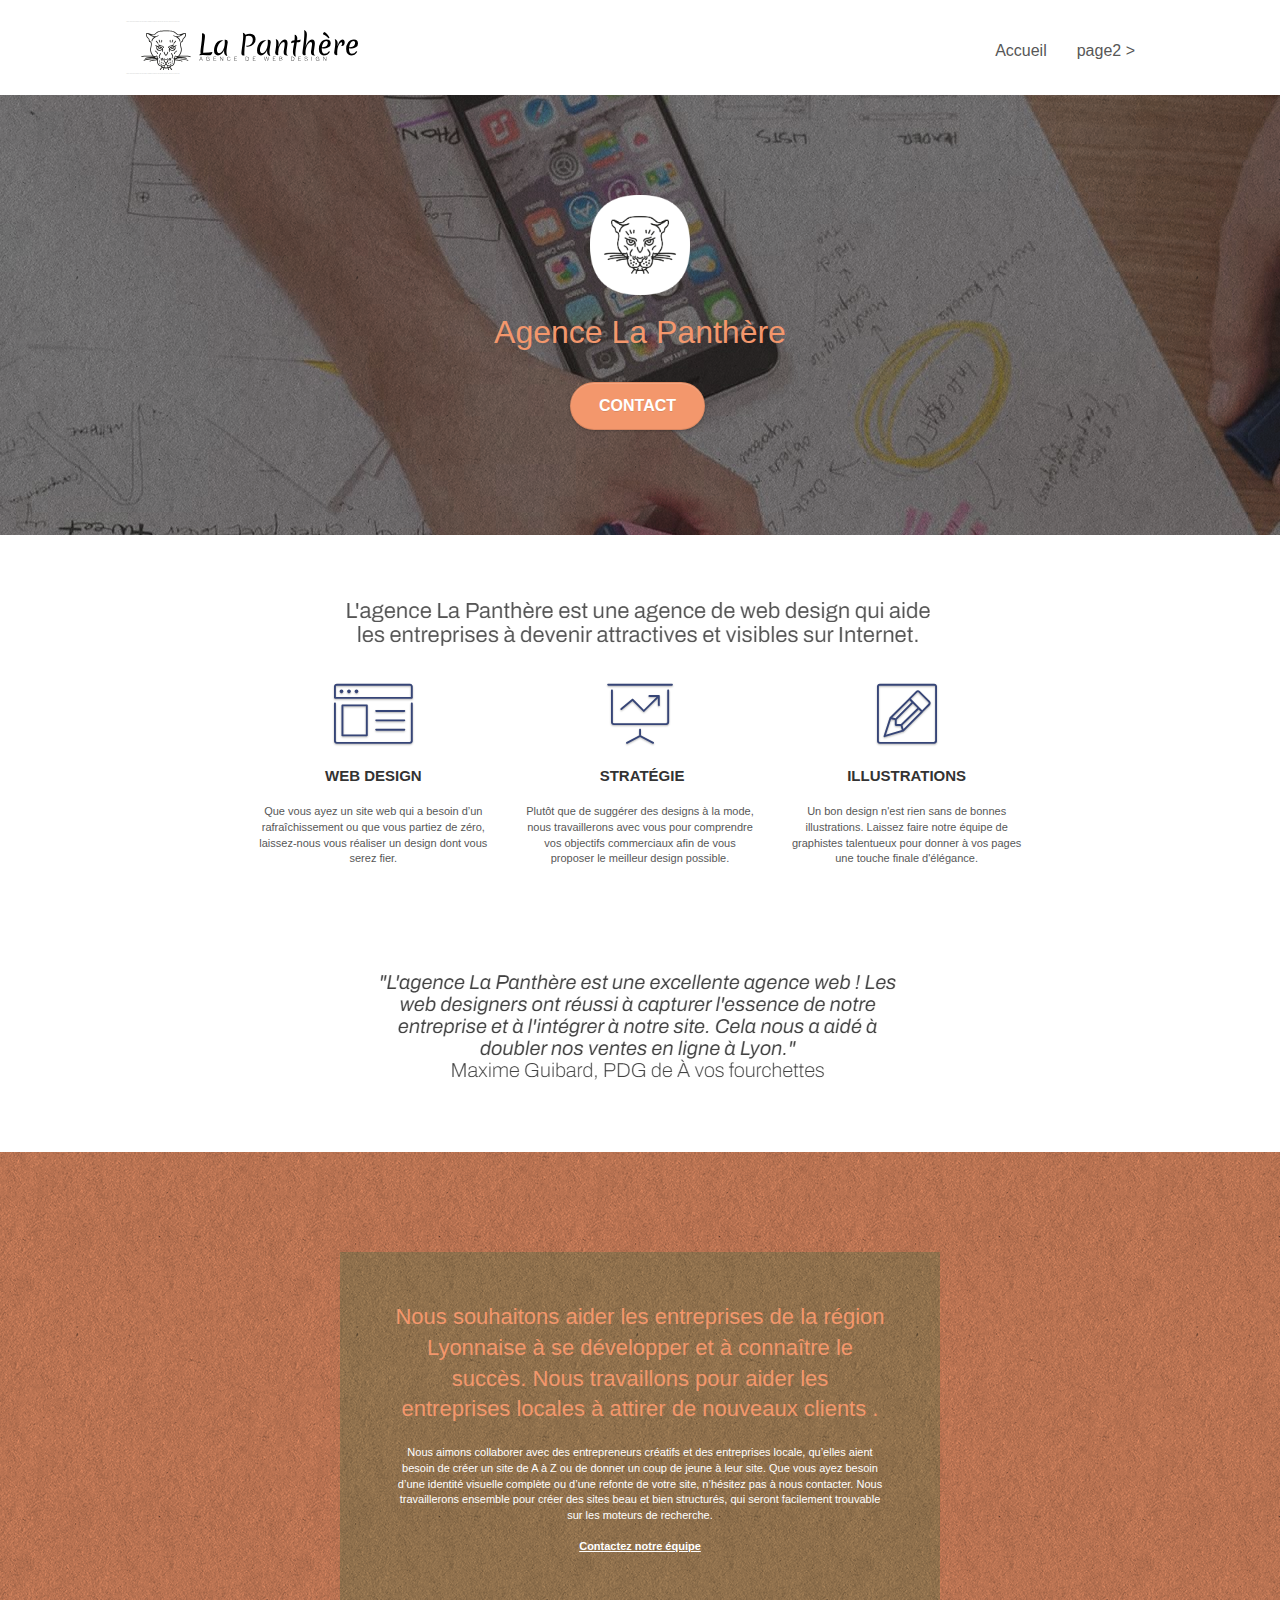
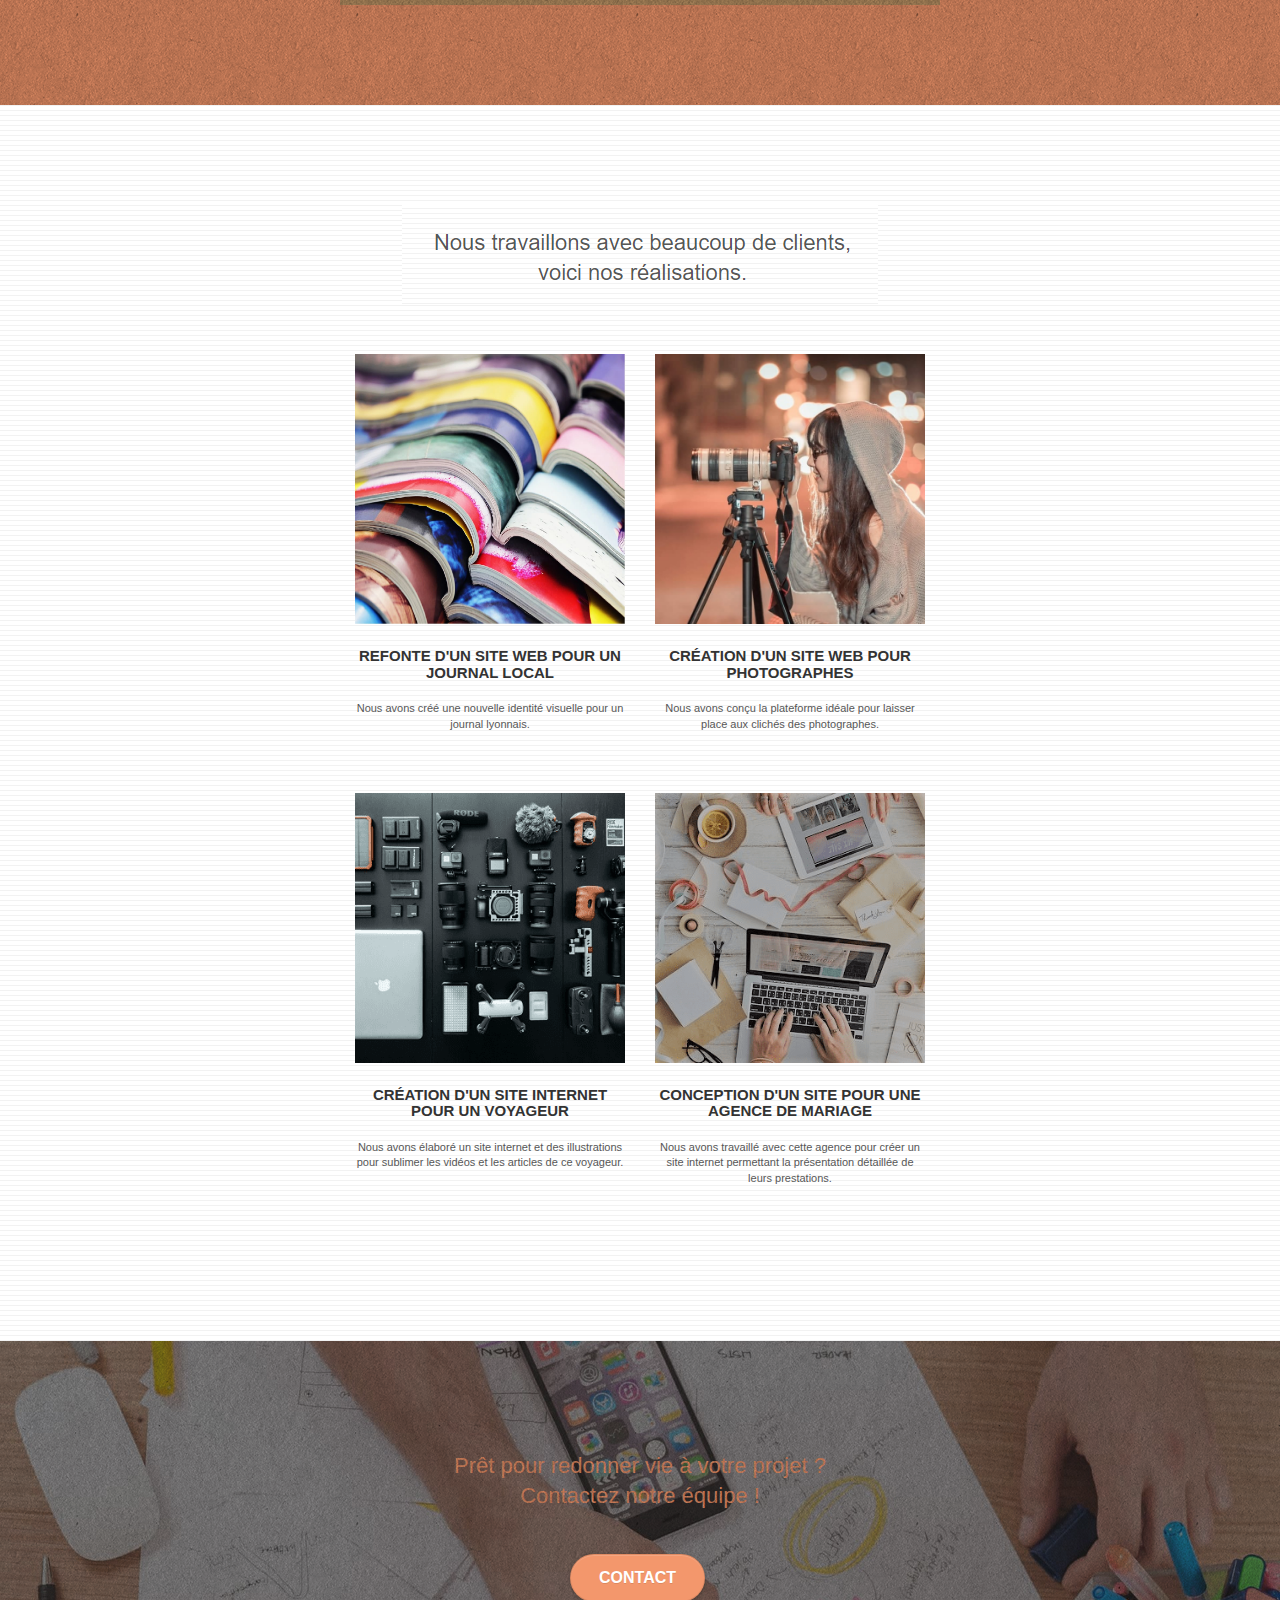
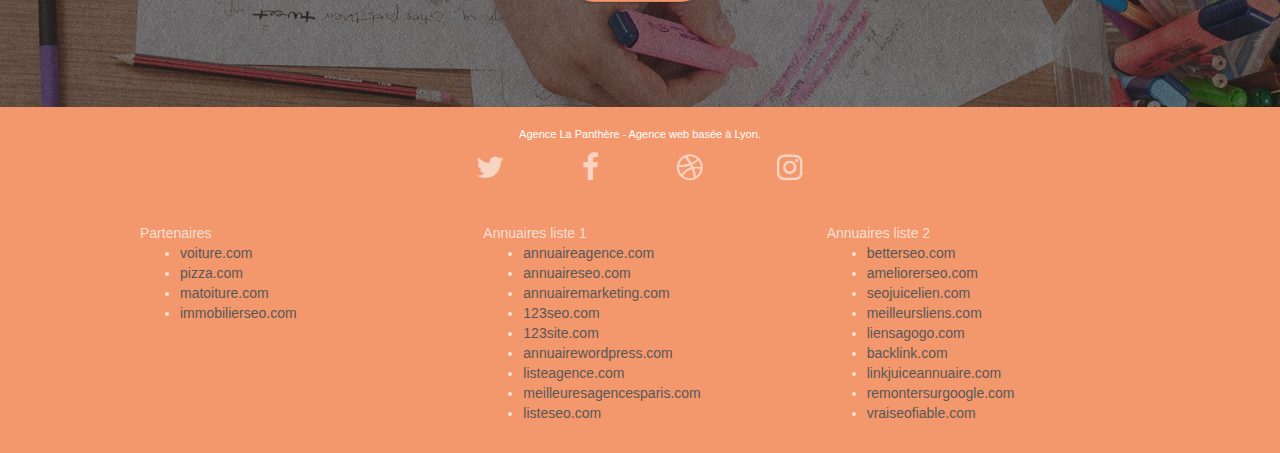
==== commit 54bce613: "1er -correction image" ====
--- a/index.html
+++ b/index.html
@@ -179,7 +179,7 @@
 		</div>
 		<div class="row tight-width-whitespace portfolio-row">
 			<div class="col-sm-6">
-				<a href="#" data-lightbox="img/3.bmp" data-gallery-id="gallery-1" data-caption="Création d'un site internet pour un voyageur" data-frame="snapshot-lb"><img src="img/3.bmp" class="img-responsive portfolio-thumb" alt="paris web design logo agence web meilleure agence, Création d'un site web pour voyageur"/></a>
+				<a href="#" data-lightbox="img/3.png" data-gallery-id="gallery-1" data-caption="Création d'un site internet pour un voyageur" data-frame="snapshot-lb"><img src="img/3.png" class="img-responsive portfolio-thumb" alt="paris web design logo agence web meilleure agence, Création d'un site web pour voyageur"/></a>
 				<h3 class="mg-md text-center">
 					Création d'un site internet pour un voyageur
 				</h3>
@@ -188,7 +188,7 @@
 				</p>
 			</div>
 			<div class="col-sm-6">
-				<a href="#" data-lightbox="img/4.bmp" data-gallery-id="gallery-1" data-caption="Conception d'un site pour une agence de mariage" data-frame="snapshot-lb"><img src="img/4.bmp" class="img-responsive portfolio-thumb" alt="paris web design logo agence web meilleure agence, Création d'un site web pour agence de mariage" /></a>
+				<a href="#" data-lightbox="img/4.png" data-gallery-id="gallery-1" data-caption="Conception d'un site pour une agence de mariage" data-frame="snapshot-lb"><img src="img/4.png" class="img-responsive portfolio-thumb" alt="paris web design logo agence web meilleure agence, Création d'un site web pour agence de mariage" /></a>
 				<h3 class="mg-md text-center">
 					Conception d'un site pour une agence de mariage
 				</h3>
--- a/style.css
+++ b/style.css
@@ -822,7 +822,7 @@
 }
 
 .bg-presentation {
-    background-image: url("img/image-de-presentation.bmp");
+    background-image: url("img/image-de-presentation.png");
 }
 
 @media (max-width: 1024px) {
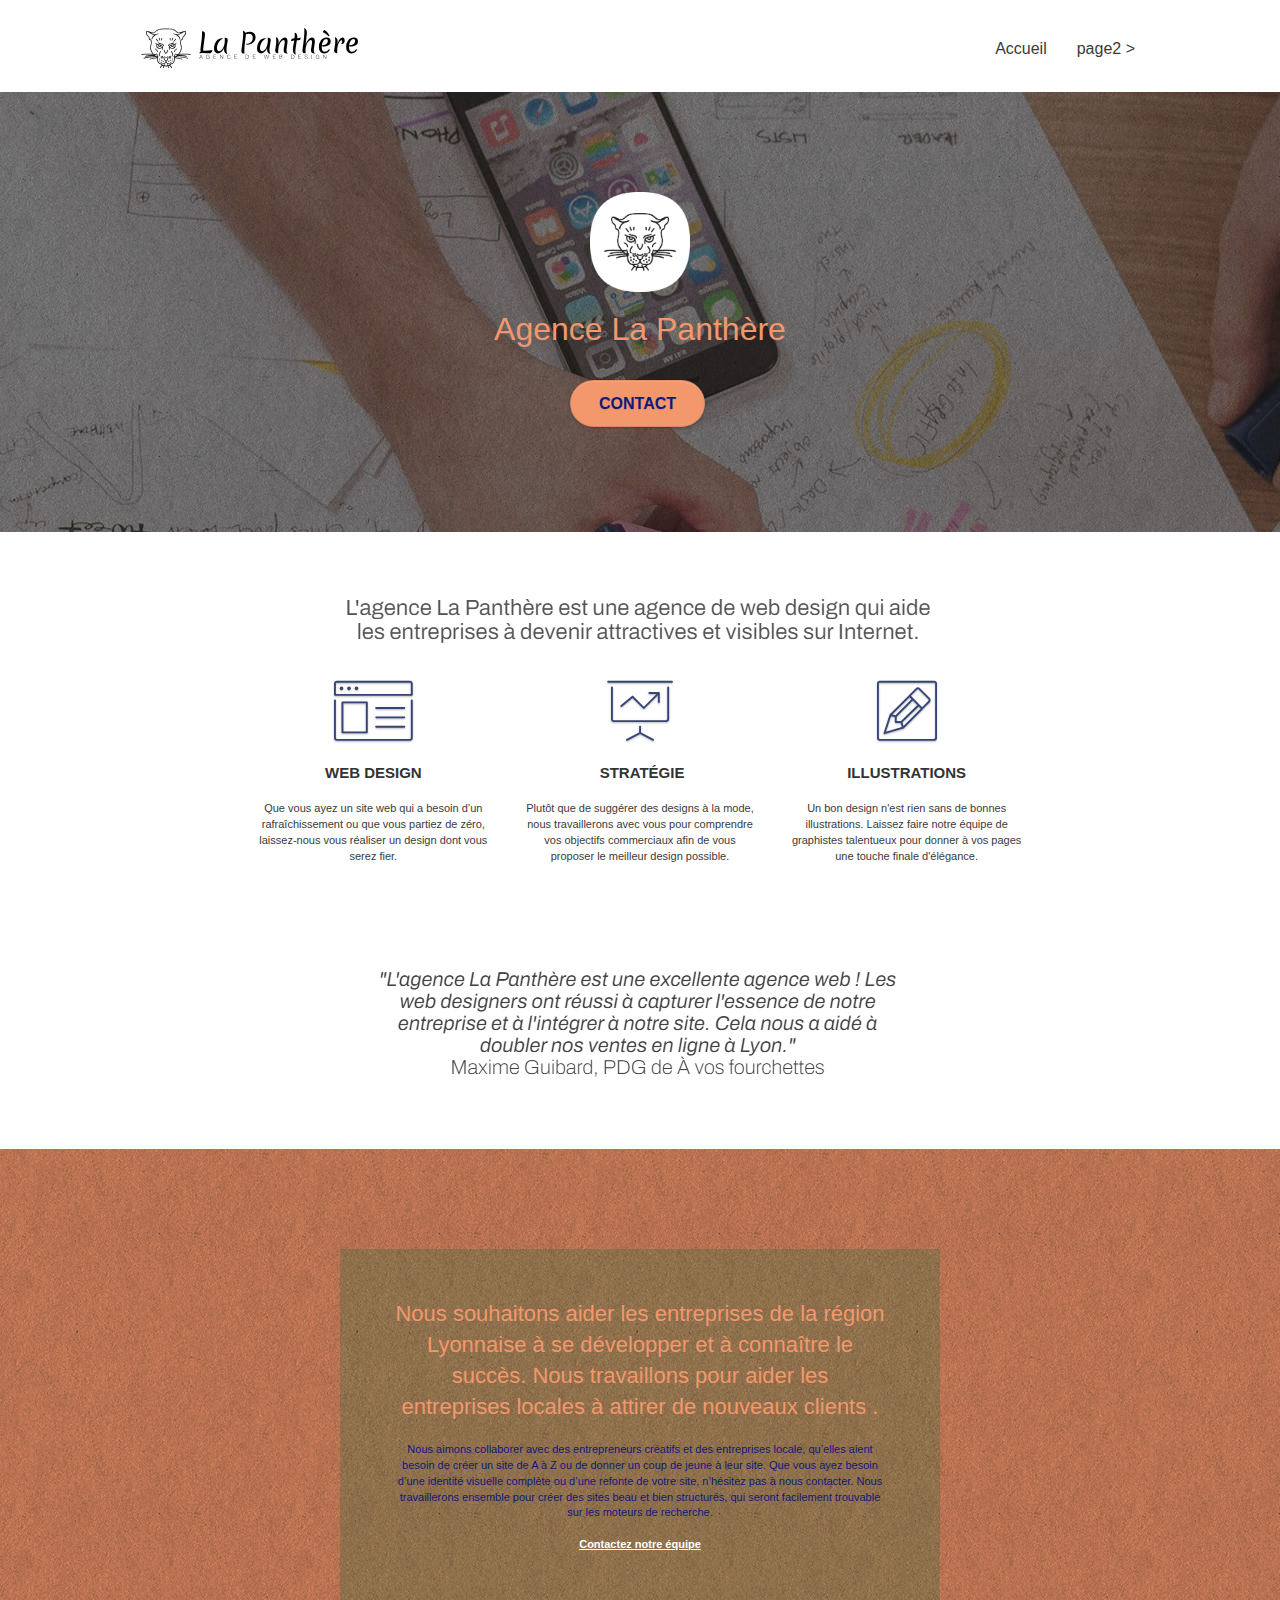
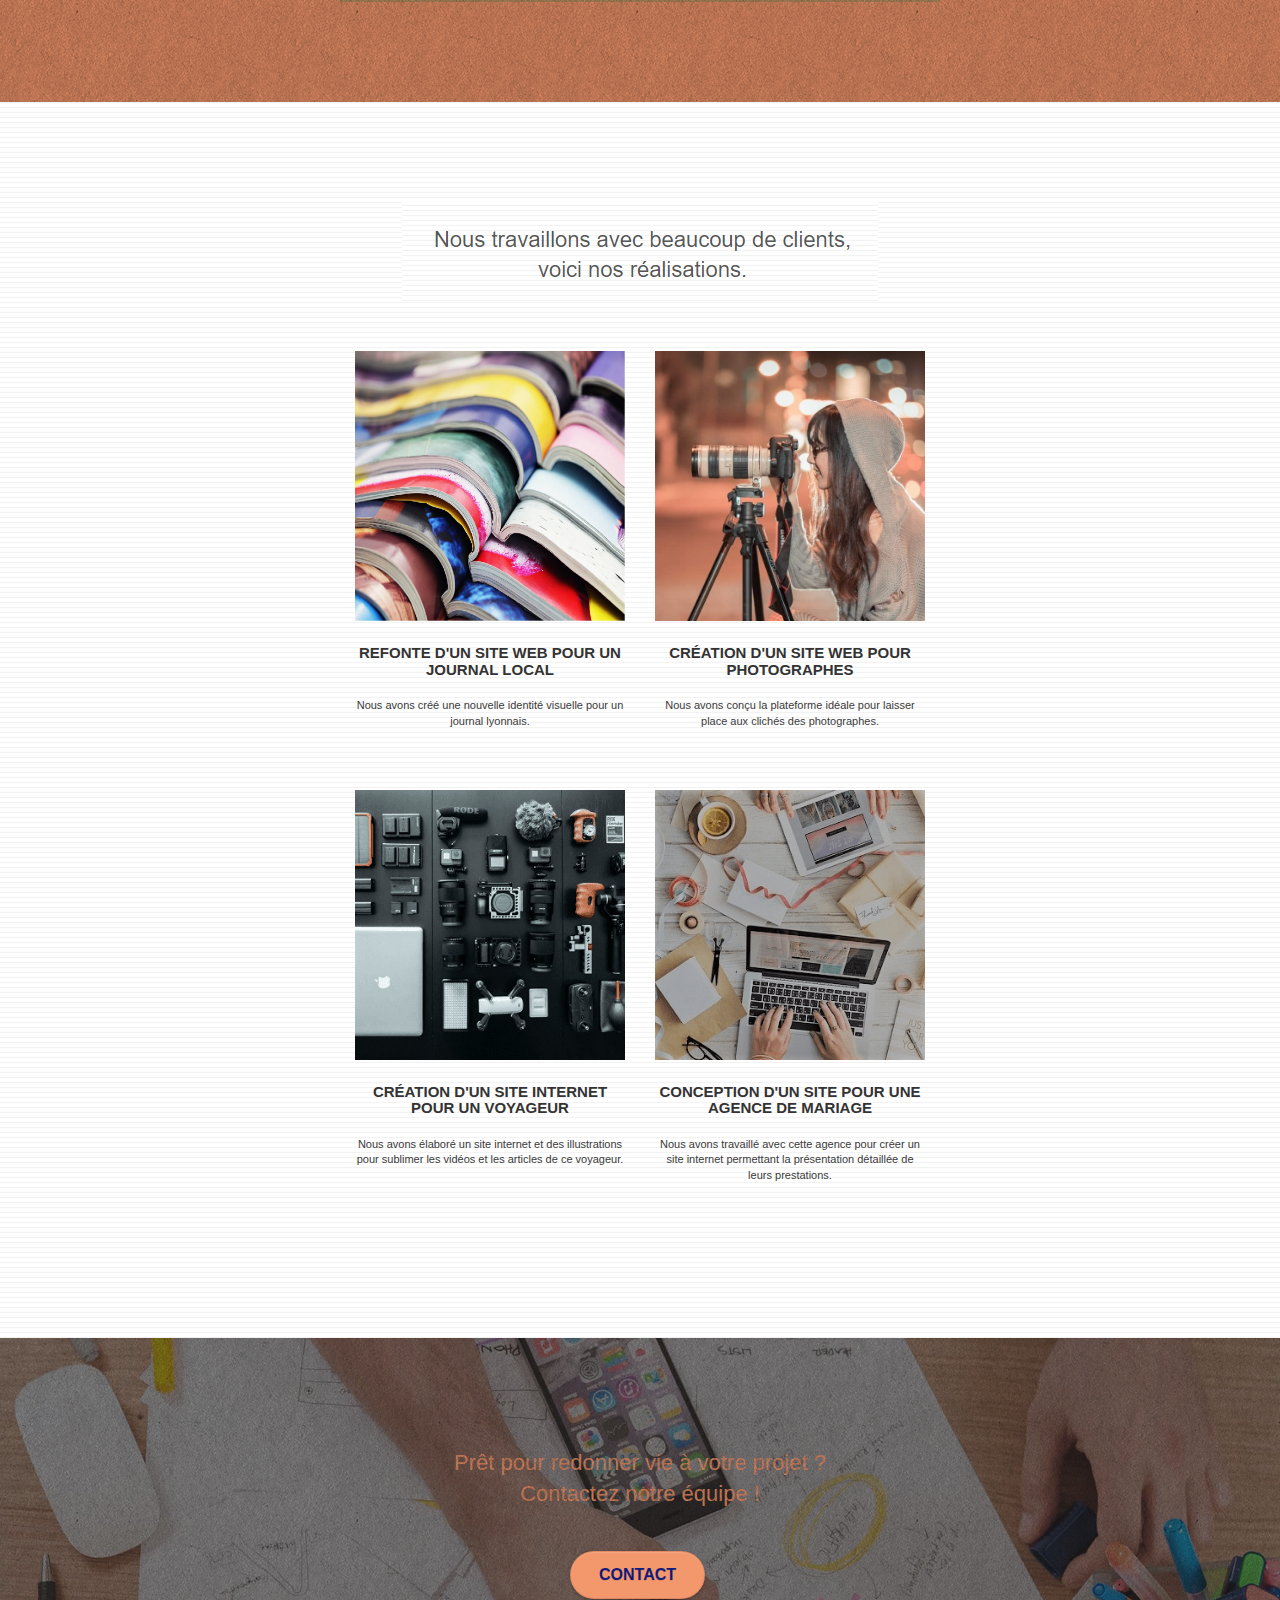
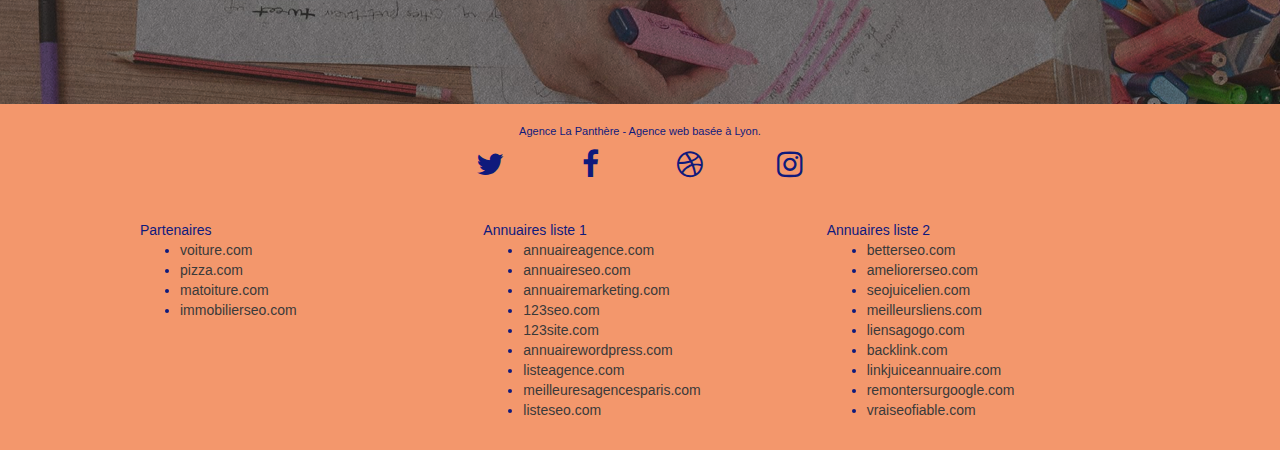
==== commit 4b4c1b30: "4eme correction texte illisible" ====
--- a/index.html
+++ b/index.html
@@ -1,9 +1,9 @@
 <!doctype html>
-<html lang="Default">
+<html lang="Fr">
 <head>
     <meta charset="utf-8">
     <meta name="keywords" content="seo, google, site web, site internet, agence design paris, agence design, agence design,agence design,agence design,agence design,agence design,agence design,agence design,agence design">
-    <meta name="description" content="">
+    <meta name="description" content="L'agence La Panthère est une agence de web design qui aide les entreprises à devenir attractive et visible sur internet.">
     <meta name="viewport" content="width=device-width, initial-scale=1.0, viewport-fit=cover">
     <link rel="shortcut icon" type="image/png" href="favicon.jpg">
     
@@ -19,7 +19,7 @@
 	<script src="./js/jquery.touchSwipe.js" defer></script>
 	<script src="./js/gmaps.js"></script>
 
-    <title>.</title>
+    <title>La Panthère - Accueil</title>
 
     
 <!-- Analytics -->
@@ -37,9 +37,7 @@
 
 		<nav class="navbar row">
 			<div class="navbar-header">
-				<div class="keywords" style="color:#cccccc;font-size:1px;">Agence web à paris, stratégie web, web design, illustrations, design de site web, site web, web, internet, site internet, site</div>
 				<a class="navbar-brand" href="index.html"><img src="img/agence-la-panthere-monochrome.svg" alt="paris web design logo agence web meilleure agence" height="40" /></a>
-				<div class="keywords" style="color:#cccccc;font-size:1px;">Agence web à paris, stratégie web, web design, illustrations, design de site web, site web, web, internet, site internet, site</div>
 				<button id="nav-toggle" type="button" class="ui-navbar-toggle navbar-toggle" data-toggle="collapse" data-target=".navbar-1">
 					<span class="sr-only">Toggle navigation</span><span class="icon-bar"></span><span class="icon-bar"></span><span class="icon-bar"></span>
 				</button>
--- a/style.css
+++ b/style.css
@@ -100,7 +100,7 @@
 }
 
 .d-bloc {
-    color: rgba(255, 255, 255, .7);
+    color: #0f1a7c;
 }
 
 .d-bloc button:hover {
@@ -133,7 +133,7 @@
 .d-bloc h5 a,
 .d-bloc h6 a,
 .d-bloc p a {
-    color: rgba(255, 255, 255, .6);
+    color: #0f1a7c;
 }
 
 .d-bloc .a-btn:hover,
@@ -651,7 +651,7 @@
 a {
     font-family: "helvetica";
     font-weight: 400;
-    color: #575757!important;
+    color: #3a3a3a!important;
 }
 
 .container {
@@ -736,7 +736,7 @@
 }
 
 .white {
-    color: #FFFFFF!important;
+    color: #0f1a7c!important;
 }
 
 .portfolio-thumb {
@@ -780,7 +780,7 @@
 
 .btn-atomic-tangerine {
     background: #F3976C;
-    color: #FFFFFF!important;
+    color: #0f1a7c!important;
 }
 
 .btn-atomic-tangerine:hover {
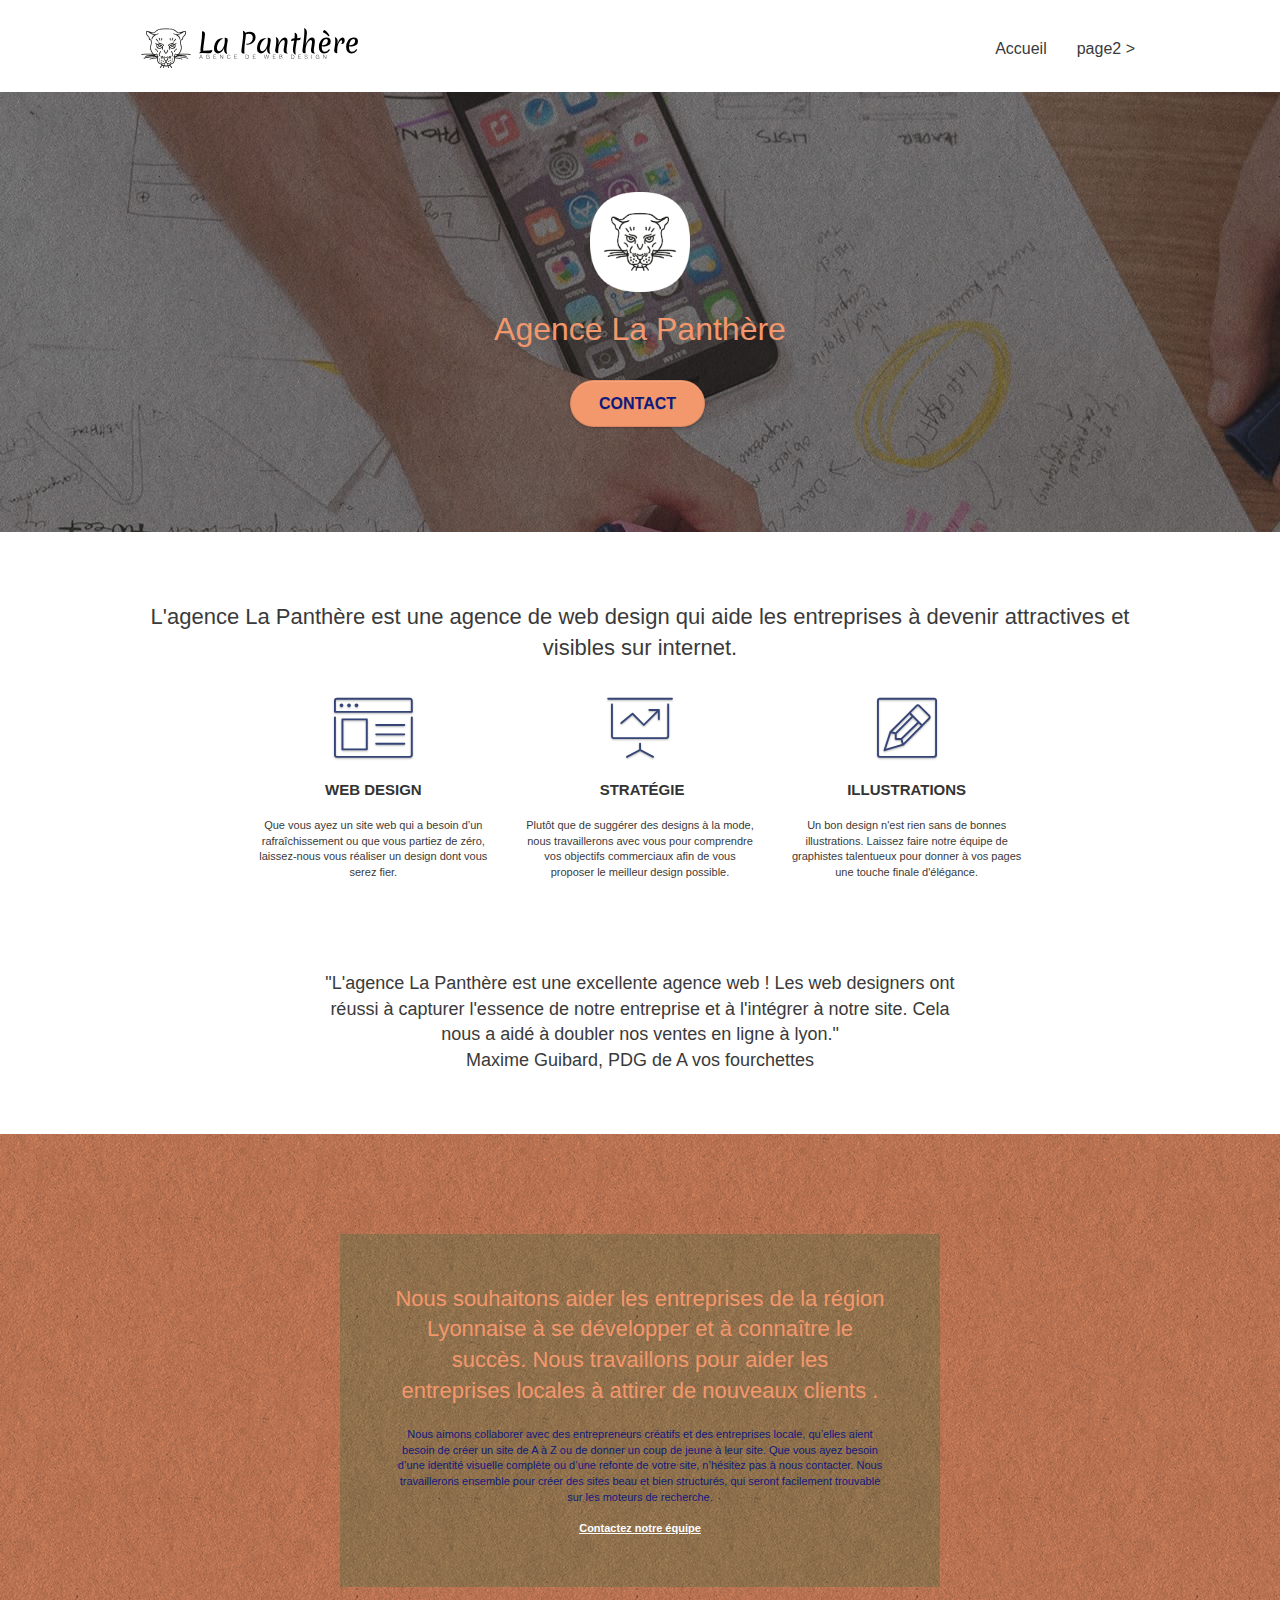
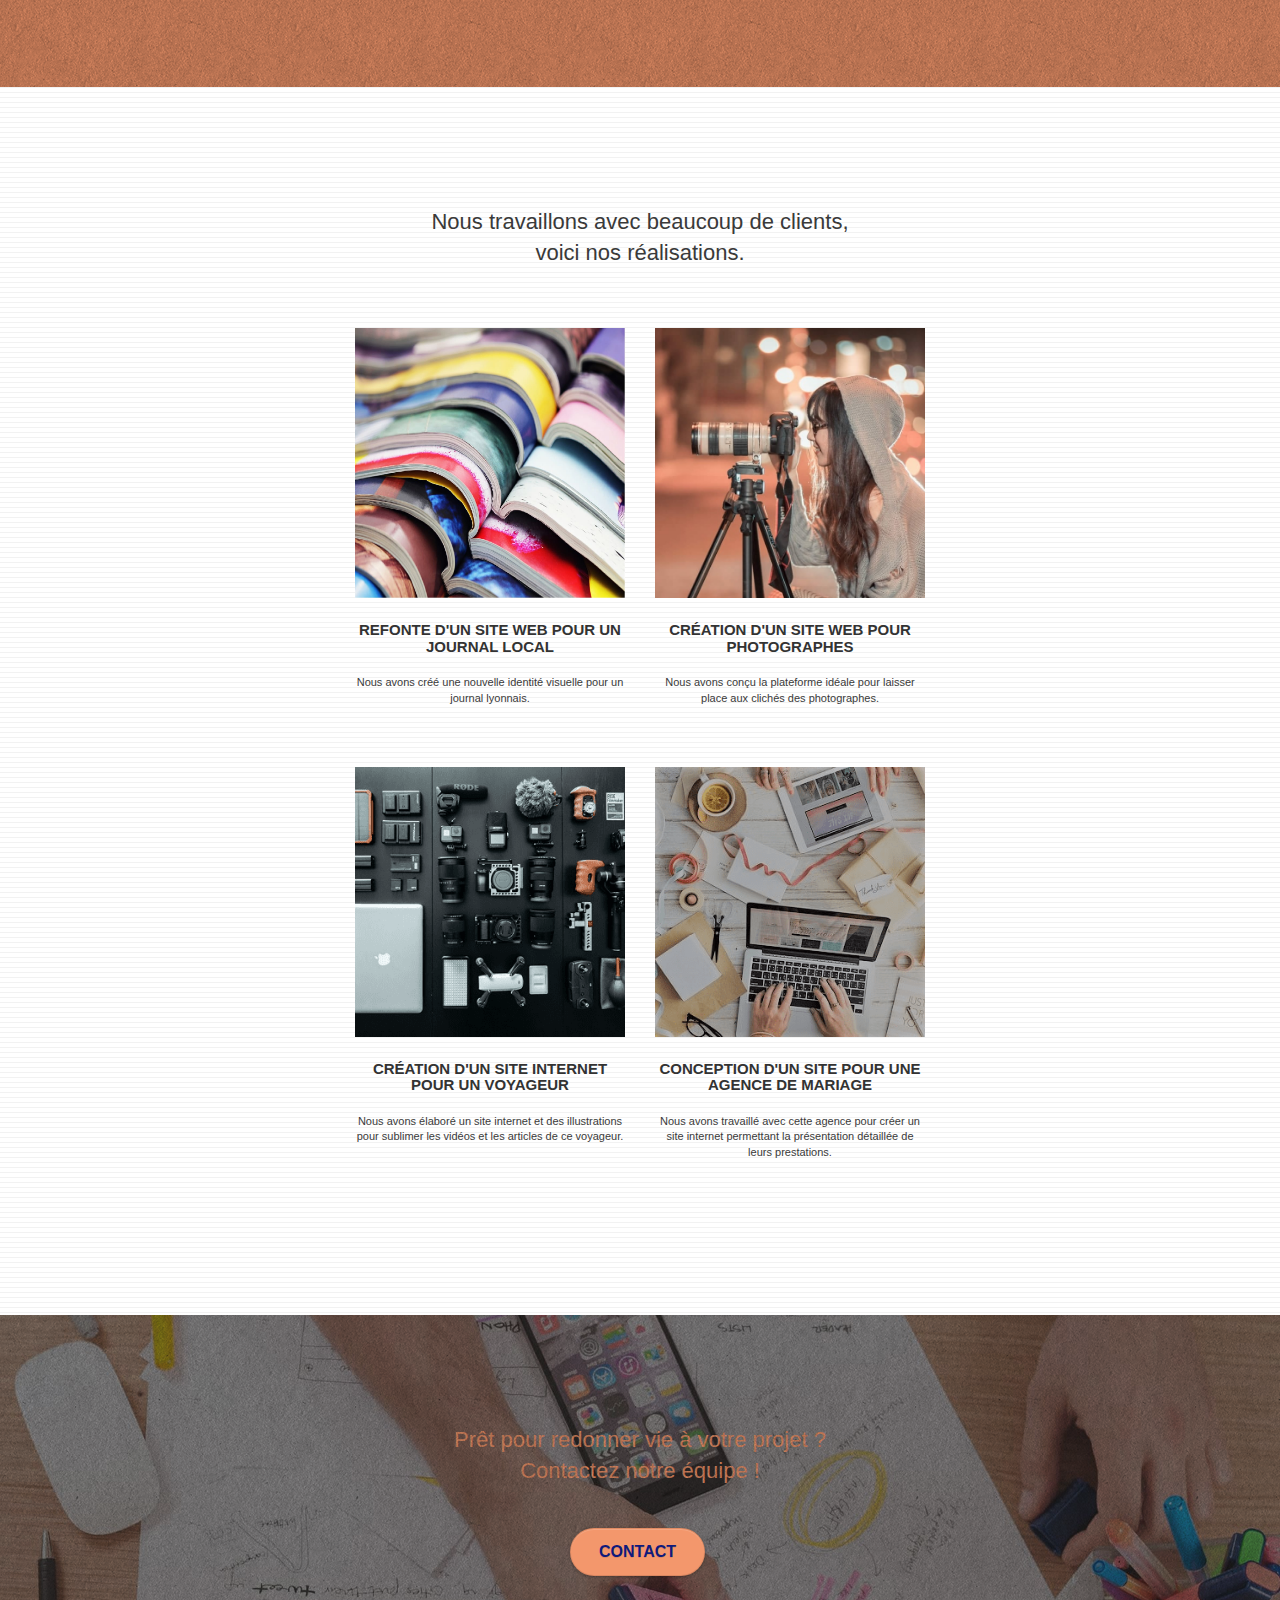
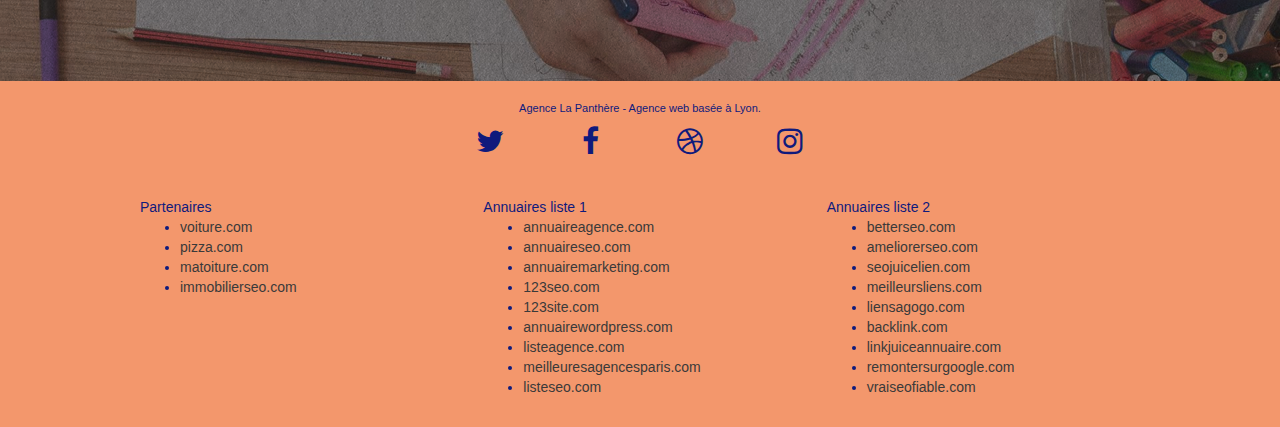
==== commit 3af8ee64: "6eme correction retirer image texte" ====
--- a/index.html
+++ b/index.html
@@ -1,298 +1,334 @@
 <!doctype html>
 <html lang="Fr">
+
 <head>
-    <meta charset="utf-8">
-    <meta name="keywords" content="seo, google, site web, site internet, agence design paris, agence design, agence design,agence design,agence design,agence design,agence design,agence design,agence design,agence design">
-    <meta name="description" content="L'agence La Panthère est une agence de web design qui aide les entreprises à devenir attractive et visible sur internet.">
-    <meta name="viewport" content="width=device-width, initial-scale=1.0, viewport-fit=cover">
-    <link rel="shortcut icon" type="image/png" href="favicon.jpg">
-    
+	<meta charset="utf-8">
+	<meta name="keywords"
+		content="seo, google, site web, site internet, agence design paris, agence design, agence design,agence design,agence design,agence design,agence design,agence design,agence design,agence design">
+	<meta name="description"
+		content="L'agence La Panthère est une agence de web design qui aide les entreprises à devenir attractive et visible sur internet.">
+	<meta name="viewport" content="width=device-width, initial-scale=1.0, viewport-fit=cover">
+	<link rel="shortcut icon" type="image/png" href="favicon.jpg">
+
 	<link rel="stylesheet" type="text/css" href="./css/bootstrap.css">
 	<link rel="stylesheet" type="text/css" href="style.css">
 	<link rel="stylesheet" type="text/css" href="./css/font-awesome.css">
 	<link rel="stylesheet" type="text/css" href="./css/et-line.css">
-	
-    
+
+
 	<script src="./js/jquery-2.1.0.js"></script>
 	<script src="./js/bootstrap.js"></script>
 	<script src="./js/blocs.js"></script>
 	<script src="./js/jquery.touchSwipe.js" defer></script>
 	<script src="./js/gmaps.js"></script>
 
-    <title>La Panthère - Accueil</title>
-
-    
-<!-- Analytics -->
- 
-<!-- Analytics END -->
-    
+	<title>La Panthère - Accueil</title>
+
+
+	<!-- Analytics -->
+
+	<!-- Analytics END -->
+
 </head>
+
 <body>
-<!-- Principal conteneur -->
-<div class="page-container">
-    
-<!-- bloc-0 -->
-<div class="bloc bgc-white l-bloc " id="bloc-0">
-	<div class="container bloc-sm">
-
-		<nav class="navbar row">
-			<div class="navbar-header">
-				<a class="navbar-brand" href="index.html"><img src="img/agence-la-panthere-monochrome.svg" alt="paris web design logo agence web meilleure agence" height="40" /></a>
-				<button id="nav-toggle" type="button" class="ui-navbar-toggle navbar-toggle" data-toggle="collapse" data-target=".navbar-1">
-					<span class="sr-only">Toggle navigation</span><span class="icon-bar"></span><span class="icon-bar"></span><span class="icon-bar"></span>
-				</button>
-			</div>
-			<div class="collapse navbar-collapse navbar-1 special-dropdown-nav">
-				<ul class="site-navigation nav navbar-nav">
-					<li>
-						<a href="index.html">Accueil</a>
-					</li>
-					<li>
-					</li>
-					<li>
-						<a href="page2.html">page2 &gt;</a>
-					</li>
-				</ul>
-			</div>
-		</nav>
-	</div>
-</div>
-<!-- bloc-0 END -->
-
-<!-- bloc-1-presentation -->
-<div class="bloc bgc-dark-slate-blue bg-banniere d-bloc bg-t-edge bloc-bg-texture texture-paper b-parallax" id="bloc-1-hero">
-	<div class="container bloc-lg">
-		<div class="row tight-width-whitespace">
-			<div class="col-sm-12">
-				<img src="img/logo.png" class="center-block image-resize-mode" width="100" alt="Agence La Panthère, agence web paris, création logo paris" />
-				<h1 class="text-center hero-bloc-text tc-white ">
-					Agence La Panthère
-				</h1>
-				<div class="text-center">
-					<a href="page2.html" class="btn btn-lg btn-clean btn-rd cta-hero btn-atomic-tangerine" id="cta-hero">Contact</a>
-				</div>
-			</div>
+	<!-- bloc-0 -->
+	<header class="bloc bgc-white l-bloc " id="bloc-0">
+		<div class="container bloc-sm">
+			<nav class="navbar row">
+				<div class="navbar-header">
+					<a class="navbar-brand" href="index.html"><img src="img/agence-la-panthere-monochrome.svg"
+							alt="paris web design logo agence web meilleure agence" height="40" /></a>
+					<button id="nav-toggle" type="button" class="ui-navbar-toggle navbar-toggle" data-toggle="collapse"
+						data-target=".navbar-1">
+						<span class="sr-only">Toggle navigation</span><span class="icon-bar"></span><span
+							class="icon-bar"></span><span class="icon-bar"></span>
+					</button>
+				</div>
+				<div class="collapse navbar-collapse navbar-1 special-dropdown-nav">
+					<ul class="site-navigation nav navbar-nav">
+						<li>
+							<a href="index.html">Accueil</a>
+						</li>
+						<li>
+						</li>
+						<li>
+							<a href="page2.html">page2 &gt;</a>
+						</li>
+					</ul>
+				</div>
+			</nav>
 		</div>
-	</div>
-</div>
-<!-- bloc-1-presentation END -->
-
-<!-- bloc-2-services -->
-<div class="bloc bgc-white l-bloc" id="bloc-2-services">
-	<div class="container bloc-md">
-		<div class="row">
-			<div class="col-sm-12 text-center">
-				<img alt="agence web, agence web paris, web design paris, stratégie web" src="img/title.png" />
-			</div>
-		</div>
-		<div class="row voffset-lg med-width-whitespace">
-			<div class="col-sm-4">
-				<div class="text-center">
-					<span class="et-icon-browser sm-shadow icon-dark-slate-blue icons icon-lg"></span>
-				</div>
-				<h3 class="mg-md text-center">
-					Web design
-				</h3>
-				<p class="text-center ">
-					Que vous ayez un site web qui a besoin d&rsquo;un rafraîchissement ou que vous partiez de zéro, laissez-nous vous réaliser un design dont vous serez fier.
-				</p>
-			</div>
-			<div class="col-sm-4">
-				<div class="text-center">
-					<span class="et-icon-presentation sm-shadow icon-dark-slate-blue icons icon-lg"></span>
-				</div>
-				<h3 class="mg-md text-center">
-					&nbsp;Stratégie
-				</h3>
-				<p class="text-center ">
-					Plutôt que de suggérer des designs à la mode, nous travaillerons avec vous pour comprendre vos objectifs commerciaux afin de vous proposer le meilleur design possible.<br>
-				</p>
-			</div>
-			<div class="col-sm-4">
-				<div class="text-center">
-					<span class="et-icon-edit sm-shadow icon-dark-slate-blue icons icon-lg"></span>
-				</div>
-				<h3 class="mg-md text-center">
-					Illustrations
-				</h3>
-				<p class="text-center ">
-					Un bon design n'est rien sans de bonnes illustrations. Laissez faire notre équipe de graphistes talentueux pour donner à vos pages une touche finale d'élégance.
-				</p>
-			</div>
-		</div>
-		<div class="row voffset-lg voffset">
-			<div class="col-xs-12 col-md-8 col-md-offset-2 text-center">
-				<img alt="agence web, agence web paris, web design paris, stratégie web" src="img/citation.png" />
-
-			</div>
-		</div>
-	</div>
-</div>
-<!-- bloc-2-services END -->
-
-<!-- bloc-3-what-i-do -->
-<div class="bloc tc-white bgc-atomic-tangerine bg-presentation d-bloc bloc-bg-texture texture-paper b-parallax" id="bloc-3-what-i-do">
-	<div class="container bloc-lg">
-		<div class="row tight-width-whitespace black-background">
-			<div class="col-sm-12">
-				<h2 class="mg-md text-center tc-white">
-					Nous souhaitons aider les entreprises de la région Lyonnaise à se développer et à connaître le succès. Nous travaillons pour aider les entreprises locales à attirer de nouveaux clients .<br>
-				</h2>
-				<p class="text-center white">
-					Nous aimons collaborer avec des entrepreneurs créatifs et des entreprises locale, qu’elles aient besoin de créer un site de A à Z ou de donner un coup de jeune à leur site. Que vous ayez besoin d’une identité visuelle complète ou d’une refonte de votre site, n’hésitez pas à nous contacter. Nous travaillerons ensemble pour créer des sites beau et bien structurés, qui seront facilement trouvable sur les moteurs de recherche. <br><br><a class="ltc-white bold-link" href="page2.html">Contactez notre équipe</a><br>
-				</p>
-			</div>
-		</div>
-	</div>
-</div>
-<!-- bloc-3-what-i-do END -->
-
-<!-- bloc-4-portfolio -->
-<div class="bloc bgc-white bg-lines-h2-bg bg-repeat l-bloc" id="bloc-4-portfolio">
-	<div class="container bloc-lg">
-		<div class="row">
-			<div class="col-sm-12 text-center">
-				<img alt="agence web, agence web paris, web design paris, stratégie web" src="img/title2.png" />
-			</div>
-		</div>
-		<div class="row tight-width-whitespace portfolio-row">
-			<div class="col-sm-6">
-				<a href="#" data-lightbox="img/1.jpg" data-gallery-id="gallery-1" data-caption="Refonte d'un site web pour un journal local" data-frame="snapshot-lb"><img src="img/1.jpg" alt="paris web design logo agence web meilleure agence et refonte site web journal" class="img-responsive portfolio-thumb" /></a>
-				<h3 class="mg-md text-center">
-					Refonte d'un site web pour un journal local
-				</h3>
-				<p class="text-center">
-					Nous avons créé une nouvelle identité visuelle pour un journal lyonnais.
-				</p>
-			</div>
-			<div class="col-sm-6">
-				<a href="#" data-lightbox="img/2.jpg" data-gallery-id="gallery-1" data-caption="Création d'un site web pour photographes" data-frame="snapshot-lb"><img src="img/2.jpg" class="img-responsive portfolio-thumb" alt="paris web design logo agence web meilleure agence, Création d'un site web pour photographes" /></a>
-				<h3 class="mg-md text-center">
-					Création d'un site web pour photographes
-				</h3>
-				<p class="text-center">
-					Nous avons conçu la plateforme idéale pour laisser place aux clichés des photographes.
-				</p>
-			</div>
-		</div>
-		<div class="row tight-width-whitespace portfolio-row">
-			<div class="col-sm-6">
-				<a href="#" data-lightbox="img/3.png" data-gallery-id="gallery-1" data-caption="Création d'un site internet pour un voyageur" data-frame="snapshot-lb"><img src="img/3.png" class="img-responsive portfolio-thumb" alt="paris web design logo agence web meilleure agence, Création d'un site web pour voyageur"/></a>
-				<h3 class="mg-md text-center">
-					Création d'un site internet pour un voyageur
-				</h3>
-				<p class="text-center">
-					Nous avons élaboré un site internet et des illustrations pour sublimer les vidéos et les articles de ce voyageur.
-				</p>
-			</div>
-			<div class="col-sm-6">
-				<a href="#" data-lightbox="img/4.png" data-gallery-id="gallery-1" data-caption="Conception d'un site pour une agence de mariage" data-frame="snapshot-lb"><img src="img/4.png" class="img-responsive portfolio-thumb" alt="paris web design logo agence web meilleure agence, Création d'un site web pour agence de mariage" /></a>
-				<h3 class="mg-md text-center">
-					Conception d'un site pour une agence de mariage
-				</h3>
-				<p class="text-center">
-					Nous avons travaillé avec cette agence pour créer un site internet permettant la présentation détaillée de leurs prestations.
-				</p>
-			</div>
-		</div>
-	</div>
-</div>
-<!-- bloc-4-portfolio END -->
-
-<!-- bloc-5-cta -->
-<div class="bloc bgc-dark-slate-blue bg-banniere d-bloc bloc-bg-texture texture-paper" id="bloc-5-cta">
-	<div class="container bloc-lg">
-		<div class="row">
-			<h2 class="mg-md text-center tc-white">
-				Prêt pour redonner vie à votre projet ?<br>Contactez notre équipe !
-			</h2>
-			<div class="col-sm-12 text-center">
-				<a href="page2.html" class="btn btn-atomic-tangerine btn-clean btn-rd btn-lg cta-hero">Contact</a>
-			</div>
-		</div>
-	</div>
-</div>
-<!-- bloc-5-cta END -->
-
-<!-- Footer - bloc-8 -->
-<div class="bloc bgc-atomic-tangerine d-bloc" id="bloc-8">
-	<div class="container bloc-sm">
-		<div class="row">
-			<div class="col-sm-12">
-				<p class="text-center white">
-					Agence La Panthère - Agence web basée à Lyon.<br>
-				</p>
-				<div class="row row-no-gutters social">
-					<div class="col-sm-3">
+	</header>
+	<!-- bloc-0 END -->
+	<main>
+		<!-- bloc-1-presentation -->
+		<section class="bloc bgc-dark-slate-blue bg-banniere d-bloc bg-t-edge bloc-bg-texture texture-paper b-parallax"
+			id="bloc-1-hero">
+			<div class="container bloc-lg">
+				<div class="row tight-width-whitespace">
+					<div class="col-sm-12">
+						<img src="img/logo.png" class="center-block image-resize-mode" width="100"
+							alt="Agence La Panthère, agence web paris, création logo paris" />
+						<h1 class="text-center hero-bloc-text tc-white ">
+							Agence La Panthère
+						</h1>
 						<div class="text-center">
-							<a class="social" href="index.html"><span class="fa fa-twitter icon-md"></span></a>
-						</div>
-					</div>
-					<div class="col-sm-3">
+							<a href="page2.html" class="btn btn-lg btn-clean btn-rd cta-hero btn-atomic-tangerine"
+								id="cta-hero">Contact</a>
+						</div>
+					</div>
+				</div>
+			</div>
+		</section>
+		<!-- bloc-1-presentation END -->
+
+		<!-- bloc-2-services -->
+		<section class="bloc bgc-white l-bloc" id="bloc-2-services">
+			<div class="container bloc-md">
+				<div class="row">
+					<div class="col-sm-12 text-center">
+						<h2>L'agence La Panthère est une agence de web design qui aide les entreprises à devenir attractives et visibles sur internet.</h2>
+					</div>
+				</div>
+				<div class="row voffset-lg med-width-whitespace">
+					<div class="col-sm-4">
 						<div class="text-center">
-							<a class="social" href="index.html"><span class="fa fa-facebook icon-md"></span></a>
-						</div>
-					</div>
-					<div class="col-sm-3">
+							<span class="et-icon-browser sm-shadow icon-dark-slate-blue icons icon-lg"></span>
+						</div>
+						<h3 class="mg-md text-center">
+							Web design
+						</h3>
+						<p class="text-center ">
+							Que vous ayez un site web qui a besoin d&rsquo;un rafraîchissement ou que vous partiez de
+							zéro, laissez-nous vous réaliser un design dont vous serez fier.
+						</p>
+					</div>
+					<div class="col-sm-4">
 						<div class="text-center">
-							<a class="social" href="index.html"><span class="fa fa-dribbble icon-md"></span></a>
-						</div>
-					</div>
-					<div class="col-sm-3">
+							<span class="et-icon-presentation sm-shadow icon-dark-slate-blue icons icon-lg"></span>
+						</div>
+						<h3 class="mg-md text-center">
+							&nbsp;Stratégie
+						</h3>
+						<p class="text-center ">
+							Plutôt que de suggérer des designs à la mode, nous travaillerons avec vous pour comprendre
+							vos objectifs commerciaux afin de vous proposer le meilleur design possible.<br>
+						</p>
+					</div>
+					<div class="col-sm-4">
 						<div class="text-center">
-							<a class="social" href="index.html"><span class="fa fa-instagram icon-md"></span></a>
-						</div>
-					</div>
-					<div class="keywords" style="color:#F3976C;">Agence web à paris, stratégie web, web design, illustrations, design de site web, site web, web, internet, site internet, site</div>
-				</div>
+							<span class="et-icon-edit sm-shadow icon-dark-slate-blue icons icon-lg"></span>
+						</div>
+						<h3 class="mg-md text-center">
+							Illustrations
+						</h3>
+						<p class="text-center ">
+							Un bon design n'est rien sans de bonnes illustrations. Laissez faire notre équipe de
+							graphistes talentueux pour donner à vos pages une touche finale d'élégance.
+						</p>
+					</div>
+				</div>
+				<div class="row voffset-lg voffset">
+					<div class="col-xs-12 col-md-8 col-md-offset-2 text-center">
+						<p class="citation">
+							"L'agence La Panthère est une excellente agence web ! Les web designers ont réussi à capturer l'essence de notre entreprise et à l'intégrer à notre site.
+							Cela nous a aidé à doubler nos ventes en ligne à lyon."<br>
+							<span>Maxime Guibard, PDG de A vos fourchettes</span>
+						</p>
+					</div>
+				</div>
+			</div>
+		</section>
+		<!-- bloc-2-services END -->
+
+		<!-- bloc-3-what-i-do -->
+		<section
+			class="bloc tc-white bgc-atomic-tangerine bg-presentation d-bloc bloc-bg-texture texture-paper b-parallax"
+			id="bloc-3-what-i-do">
+			<div class="container bloc-lg">
+				<div class="row tight-width-whitespace black-background">
+					<div class="col-sm-12">
+						<h2 class="mg-md text-center tc-white">
+							Nous souhaitons aider les entreprises de la région Lyonnaise à se développer et à connaître
+							le succès. Nous travaillons pour aider les entreprises locales à attirer de nouveaux clients
+							.<br>
+						</h2>
+						<p class="text-center white">
+							Nous aimons collaborer avec des entrepreneurs créatifs et des entreprises locale, qu’elles
+							aient besoin de créer un site de A à Z ou de donner un coup de jeune à leur site. Que vous
+							ayez besoin d’une identité visuelle complète ou d’une refonte de votre site, n’hésitez pas à
+							nous contacter. Nous travaillerons ensemble pour créer des sites beau et bien structurés,
+							qui seront facilement trouvable sur les moteurs de recherche. <br><br><a
+								class="ltc-white bold-link" href="page2.html">Contactez notre équipe</a><br>
+						</p>
+					</div>
+				</div>
+			</div>
+		</section>
+		<!-- bloc-3-what-i-do END -->
+
+		<!-- bloc-4-portfolio -->
+		<section class="bloc bgc-white bg-lines-h2-bg bg-repeat l-bloc" id="bloc-4-portfolio">
+			<div class="container bloc-lg">
 				<div class="row">
-					<div class="col-sm-4">
-						Partenaires
+					<div class="col-sm-12 text-center">
+						<h2>Nous travaillons avec beaucoup de clients,<br>voici nos réalisations.</h2>
+					</div>
+				</div>
+				<div class="row tight-width-whitespace portfolio-row">
+					<div class="col-sm-6">
+						<a href="#" data-lightbox="img/1.jpg" data-gallery-id="gallery-1"
+							data-caption="Refonte d'un site web pour un journal local" data-frame="snapshot-lb"><img
+								src="img/1.jpg"
+								alt="paris web design logo agence web meilleure agence et refonte site web journal"
+								class="img-responsive portfolio-thumb" /></a>
+						<h3 class="mg-md text-center">
+							Refonte d'un site web pour un journal local
+						</h3>
+						<p class="text-center">
+							Nous avons créé une nouvelle identité visuelle pour un journal lyonnais.
+						</p>
+					</div>
+					<div class="col-sm-6">
+						<a href="#" data-lightbox="img/2.jpg" data-gallery-id="gallery-1"
+							data-caption="Création d'un site web pour photographes" data-frame="snapshot-lb"><img
+								src="img/2.jpg" class="img-responsive portfolio-thumb"
+								alt="paris web design logo agence web meilleure agence, Création d'un site web pour photographes" /></a>
+						<h3 class="mg-md text-center">
+							Création d'un site web pour photographes
+						</h3>
+						<p class="text-center">
+							Nous avons conçu la plateforme idéale pour laisser place aux clichés des photographes.
+						</p>
+					</div>
+				</div>
+				<div class="row tight-width-whitespace portfolio-row">
+					<div class="col-sm-6">
+						<a href="#" data-lightbox="img/3.png" data-gallery-id="gallery-1"
+							data-caption="Création d'un site internet pour un voyageur" data-frame="snapshot-lb"><img
+								src="img/3.png" class="img-responsive portfolio-thumb"
+								alt="paris web design logo agence web meilleure agence, Création d'un site web pour voyageur" /></a>
+						<h3 class="mg-md text-center">
+							Création d'un site internet pour un voyageur
+						</h3>
+						<p class="text-center">
+							Nous avons élaboré un site internet et des illustrations pour sublimer les vidéos et les
+							articles de ce voyageur.
+						</p>
+					</div>
+					<div class="col-sm-6">
+						<a href="#" data-lightbox="img/4.png" data-gallery-id="gallery-1"
+							data-caption="Conception d'un site pour une agence de mariage" data-frame="snapshot-lb"><img
+								src="img/4.png" class="img-responsive portfolio-thumb"
+								alt="paris web design logo agence web meilleure agence, Création d'un site web pour agence de mariage" /></a>
+						<h3 class="mg-md text-center">
+							Conception d'un site pour une agence de mariage
+						</h3>
+						<p class="text-center">
+							Nous avons travaillé avec cette agence pour créer un site internet permettant la
+							présentation détaillée de leurs prestations.
+						</p>
+					</div>
+				</div>
+			</div>
+		</section>
+		<!-- bloc-4-portfolio END -->
+
+		<!-- bloc-5-cta -->
+		<section class="bloc bgc-dark-slate-blue bg-banniere d-bloc bloc-bg-texture texture-paper" id="bloc-5-cta">
+			<div class="container bloc-lg">
+				<div class="row">
+					<h2 class="mg-md text-center tc-white">
+						Prêt pour redonner vie à votre projet ?<br>Contactez notre équipe !
+					</h2>
+					<div class="col-sm-12 text-center">
+						<a href="page2.html"
+							class="btn btn-atomic-tangerine btn-clean btn-rd btn-lg cta-hero">Contact</a>
+					</div>
+				</div>
+			</div>
+		</section>
+	</main>
+	<!-- bloc-5-cta END -->
+
+	<!-- Footer - bloc-8 -->
+	<footer class="bloc bgc-atomic-tangerine d-bloc" id="bloc-8">
+		<div class="container bloc-sm">
+			<div class="row">
+				<div class="col-sm-12">
+					<p class="text-center white">
+						Agence La Panthère - Agence web basée à Lyon.<br>
+					</p>
+					<div class="row row-no-gutters social">
+						<div class="col-sm-3">
+							<div class="text-center">
+								<a class="social" href="index.html"><span class="fa fa-twitter icon-md"></span></a>
+							</div>
+						</div>
+						<div class="col-sm-3">
+							<div class="text-center">
+								<a class="social" href="index.html"><span class="fa fa-facebook icon-md"></span></a>
+							</div>
+						</div>
+						<div class="col-sm-3">
+							<div class="text-center">
+								<a class="social" href="index.html"><span class="fa fa-dribbble icon-md"></span></a>
+							</div>
+						</div>
+						<div class="col-sm-3">
+							<div class="text-center">
+								<a class="social" href="index.html"><span class="fa fa-instagram icon-md"></span></a>
+							</div>
+						</div>
+						<div class="keywords" style="color:#F3976C;">Agence web à paris, stratégie web, web design,
+							illustrations, design de site web, site web, web, internet, site internet, site</div>
+					</div>
+					<div class="row">
+						<div class="col-sm-4">
+							Partenaires
 							<ul>
 								<li><a href="voiture.com">voiture.com</a></li>
 								<li><a href="pizza.com">pizza.com</a></li>
 								<li><a href="matoiture.com">matoiture.com</a></li>
 								<li><a href="immobilierseo.com">immobilierseo.com</a></li>
-							</ul>		
-					</div>
-					<div class="col-sm-4">
-						Annuaires liste 1
-						<ul>
-							<li><a href="annuaireagence.com">annuaireagence.com</a></li>
-							<li><a href="annuaireseo.com">annuaireseo.com</a></li>
-							<li><a href="annuairemarketing.com">annuairemarketing.com</a></li>
-							<li><a href="123seoture.com">123seo.com</a></li>
-							<li><a href="123site.com">123site.com</a></li>
-							<li><a href="annuairewordpress.com">annuairewordpress.com</a></li>
-							<li><a href="listeagence.com">listeagence.com</a></li>
-							<li><a href="meilleuresagencesparis.com">meilleuresagencesparis.com</a></li>
-							<li><a href="listeseo.com">listeseo.com</a></li>
-						</ul>
-					</div>
-					<div class="col-sm-4">
-						Annuaires liste 2
-						<ul>
-							<li><a href="betterseo.com">betterseo.com</a></li>
-							<li><a href="ameliorerseo.com">ameliorerseo.com</a></li>
-							<li><a href="seojuicelien.com">seojuicelien.com</a></li>
-							<li><a href="meilleursliens.com">meilleursliens.com</a></li>
-							<li><a href="liensagogo.com">liensagogo.com</a></li>
-							<li><a href="backlink.com">backlink.com</a></li>
-							<li><a href="linkjuiceannuaire.com">linkjuiceannuaire.com</a></li>
-							<li><a href="remontersurgoogle.com">remontersurgoogle.com</a></li>
-							<li><a href="vraiseofiable.com">vraiseofiable.com</a></li>
-						</ul>
+							</ul>
+						</div>
+						<div class="col-sm-4">
+							Annuaires liste 1
+							<ul>
+								<li><a href="annuaireagence.com">annuaireagence.com</a></li>
+								<li><a href="annuaireseo.com">annuaireseo.com</a></li>
+								<li><a href="annuairemarketing.com">annuairemarketing.com</a></li>
+								<li><a href="123seoture.com">123seo.com</a></li>
+								<li><a href="123site.com">123site.com</a></li>
+								<li><a href="annuairewordpress.com">annuairewordpress.com</a></li>
+								<li><a href="listeagence.com">listeagence.com</a></li>
+								<li><a href="meilleuresagencesparis.com">meilleuresagencesparis.com</a></li>
+								<li><a href="listeseo.com">listeseo.com</a></li>
+							</ul>
+						</div>
+						<div class="col-sm-4">
+							Annuaires liste 2
+							<ul>
+								<li><a href="betterseo.com">betterseo.com</a></li>
+								<li><a href="ameliorerseo.com">ameliorerseo.com</a></li>
+								<li><a href="seojuicelien.com">seojuicelien.com</a></li>
+								<li><a href="meilleursliens.com">meilleursliens.com</a></li>
+								<li><a href="liensagogo.com">liensagogo.com</a></li>
+								<li><a href="backlink.com">backlink.com</a></li>
+								<li><a href="linkjuiceannuaire.com">linkjuiceannuaire.com</a></li>
+								<li><a href="remontersurgoogle.com">remontersurgoogle.com</a></li>
+								<li><a href="vraiseofiable.com">vraiseofiable.com</a></li>
+							</ul>
+						</div>
 					</div>
 				</div>
 			</div>
 		</div>
-	</div>
-</div>
-<!-- Footer - bloc-8 END -->
-
-</div>
-<!-- Principal conteneur END -->
-    
+	</footer>
+	<!-- Footer - bloc-8 END -->
 
 </body>
-</html>
+
+</html>--- a/style.css
+++ b/style.css
@@ -680,6 +680,10 @@
     font-size: 11px;
 }
 
+.citation {
+    font-size: 18px;
+}
+
 .tight-width-whitespace {
     max-width: 600px;
     margin: auto auto auto auto;
@@ -707,6 +711,7 @@
 h2 {
     font-size: 22px;
     line-height: 1.4em;
+    
 }
 
 h3 {
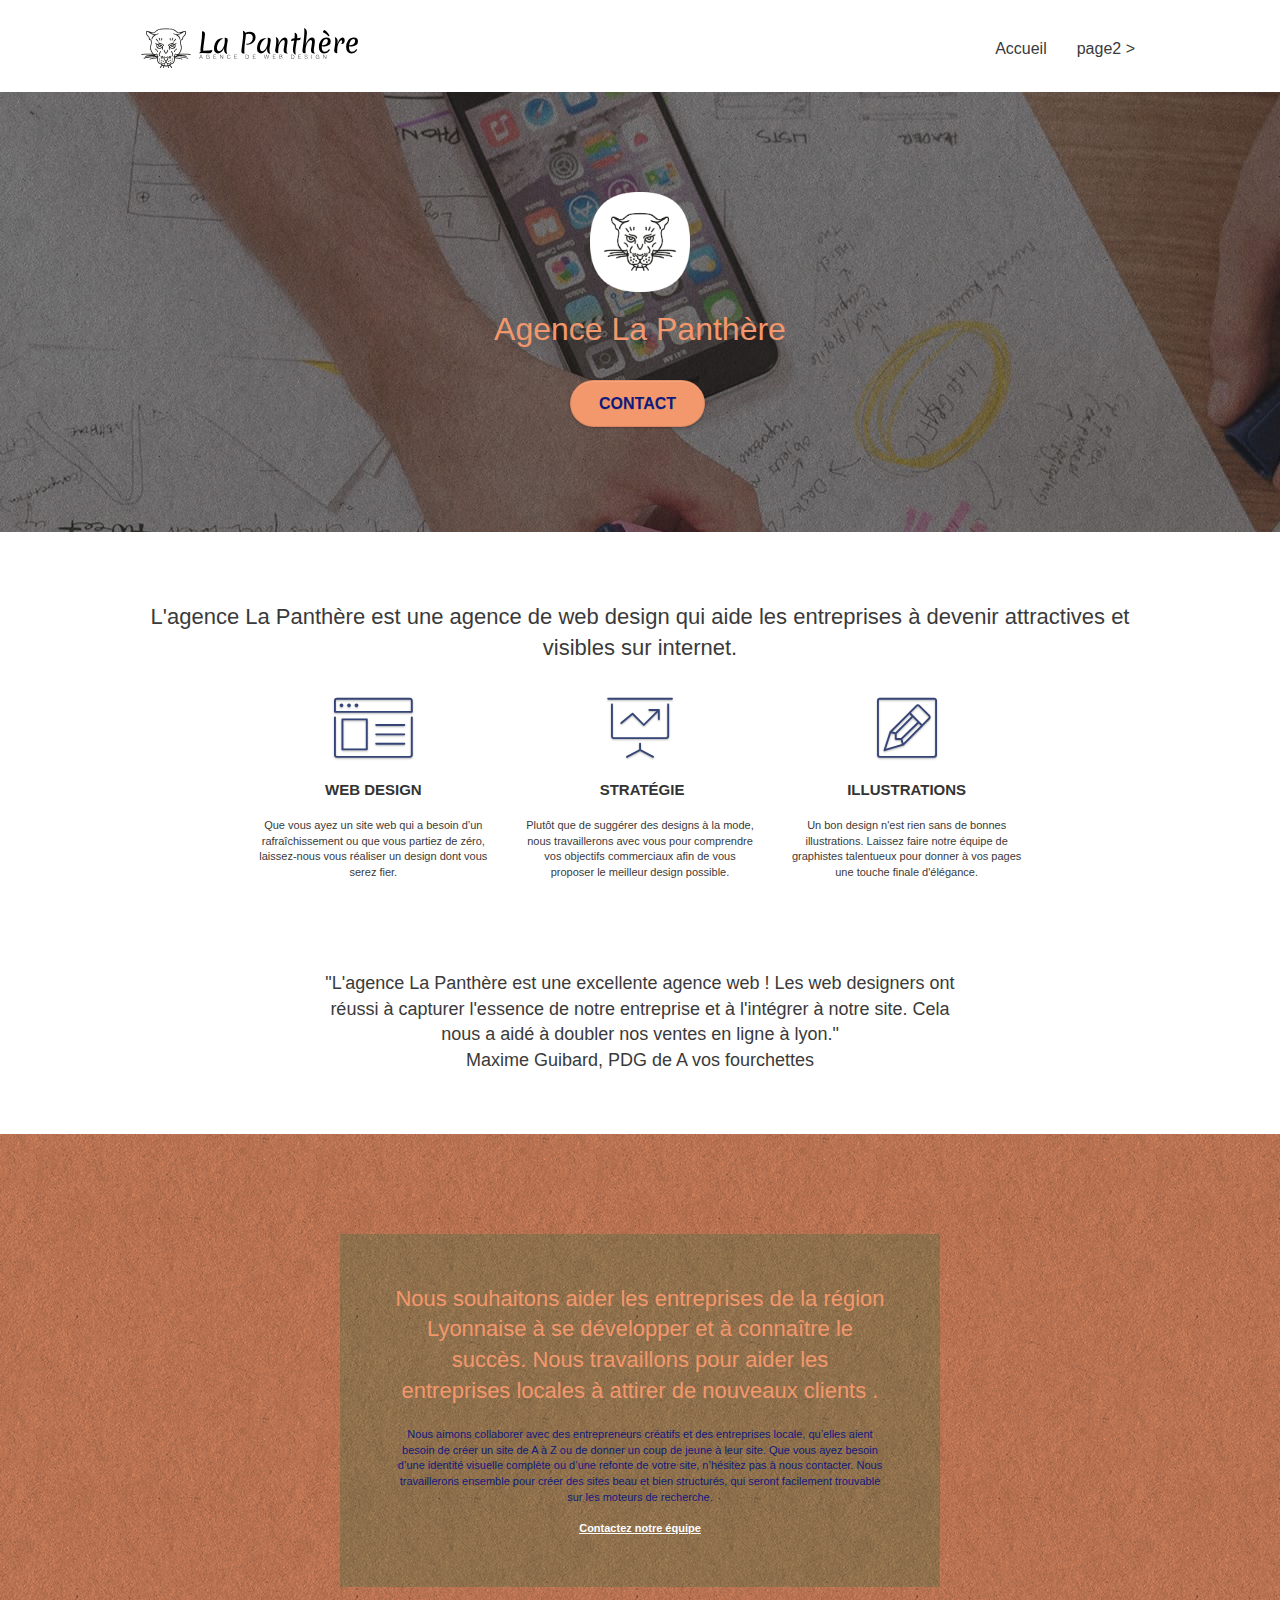
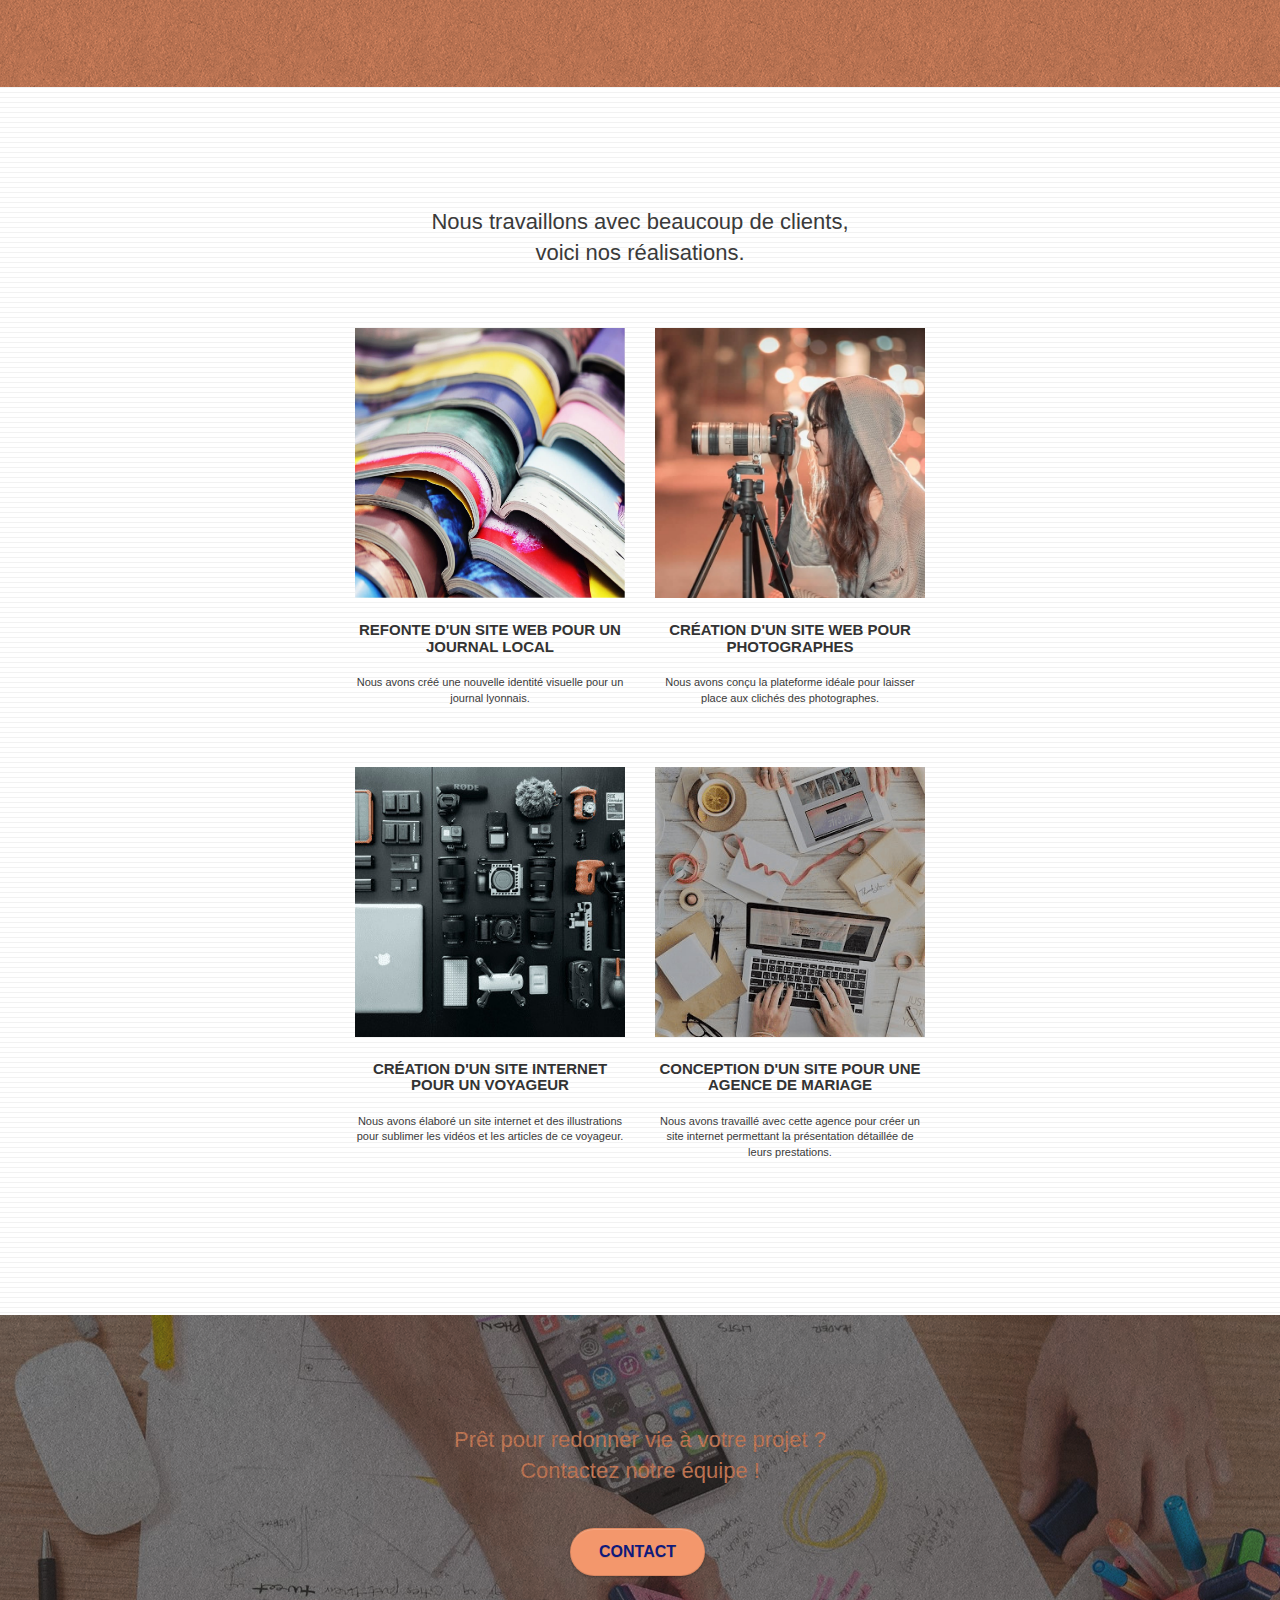
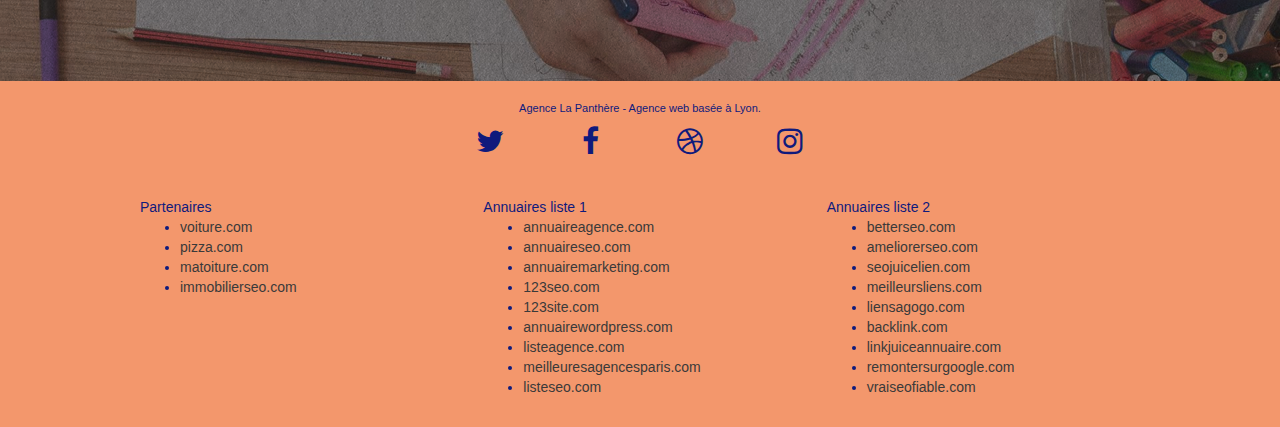
==== commit bb6ae0f5: "derniere correction" ====
--- a/index.html
+++ b/index.html
@@ -1,5 +1,5 @@
 <!doctype html>
-<html lang="Fr">
+<html lang="fr">
 
 <head>
 	<meta charset="utf-8">
@@ -205,9 +205,9 @@
 				</div>
 				<div class="row tight-width-whitespace portfolio-row">
 					<div class="col-sm-6">
-						<a href="#" data-lightbox="img/3.png" data-gallery-id="gallery-1"
+						<a href="#" data-lightbox="img/3.jpg" data-gallery-id="gallery-1"
 							data-caption="Création d'un site internet pour un voyageur" data-frame="snapshot-lb"><img
-								src="img/3.png" class="img-responsive portfolio-thumb"
+								src="img/3.jpg" class="img-responsive portfolio-thumb"
 								alt="paris web design logo agence web meilleure agence, Création d'un site web pour voyageur" /></a>
 						<h3 class="mg-md text-center">
 							Création d'un site internet pour un voyageur
@@ -218,9 +218,9 @@
 						</p>
 					</div>
 					<div class="col-sm-6">
-						<a href="#" data-lightbox="img/4.png" data-gallery-id="gallery-1"
+						<a href="#" data-lightbox="img/4.jpg" data-gallery-id="gallery-1"
 							data-caption="Conception d'un site pour une agence de mariage" data-frame="snapshot-lb"><img
-								src="img/4.png" class="img-responsive portfolio-thumb"
+								src="img/4.jpg" class="img-responsive portfolio-thumb"
 								alt="paris web design logo agence web meilleure agence, Création d'un site web pour agence de mariage" /></a>
 						<h3 class="mg-md text-center">
 							Conception d'un site pour une agence de mariage
@@ -263,22 +263,22 @@
 					<div class="row row-no-gutters social">
 						<div class="col-sm-3">
 							<div class="text-center">
-								<a class="social" href="index.html"><span class="fa fa-twitter icon-md"></span></a>
+								<a class="social" href="index.html" title="twitter"><span class="fa fa-twitter icon-md"></span></a>
 							</div>
 						</div>
 						<div class="col-sm-3">
 							<div class="text-center">
-								<a class="social" href="index.html"><span class="fa fa-facebook icon-md"></span></a>
+								<a class="social" href="index.html" title="facebook"><span class="fa fa-facebook icon-md"></span></a>
 							</div>
 						</div>
 						<div class="col-sm-3">
 							<div class="text-center">
-								<a class="social" href="index.html"><span class="fa fa-dribbble icon-md"></span></a>
+								<a class="social" href="index.html" title="dribbble"><span class="fa fa-dribbble icon-md"></span></a>
 							</div>
 						</div>
 						<div class="col-sm-3">
 							<div class="text-center">
-								<a class="social" href="index.html"><span class="fa fa-instagram icon-md"></span></a>
+								<a class="social" href="index.html" title="instagram"><span class="fa fa-instagram icon-md"></span></a>
 							</div>
 						</div>
 						<div class="keywords" style="color:#F3976C;">Agence web à paris, stratégie web, web design,
--- a/style.css
+++ b/style.css
@@ -827,7 +827,7 @@
 }
 
 .bg-presentation {
-    background-image: url("img/image-de-presentation.png");
+    background-image: url("img/image-de-presentation.jpg");
 }
 
 @media (max-width: 1024px) {
@@ -853,13 +853,13 @@
     }
 }
 
-@media only screen and (min-device-width: 768px) and (max-device-width: 1024px) and (orientation: landscape) {
+@media only screen and (min-width: 768px) and (max-width: 1024px) and (orientation: landscape) {
     .b-parallax {
         background-attachment: scroll;
     }
 }
 
-@media only screen and (min-device-width: 1024px) and (max-device-width: 1366px) and (-webkit-min-device-pixel-ratio: 1.5) {
+@media only screen and (min-width: 1024px) and (max-width: 1366px) and (-webkit-min-device-pixel-ratio: 1.5) {
     .b-parallax {
         background-attachment: scroll;
     }
@@ -877,10 +877,6 @@
         overflow-x: hidden;
         position: relative;
     }
-    .bloc {
-        padding-left: constant(safe-area-inset-left);
-        padding-right: constant(safe-area-inset-right);
-    }
     .bloc-group,
     .bloc-group .bloc {
         display: block;
@@ -889,8 +885,6 @@
     .bloc-fill-screen .fill-bloc-top-edge,
     .bloc-fill-screen .fill-bloc-bottom-edge {
         padding: 0 20px;
-        padding-left: constant(safe-area-inset-left);
-        padding-right: constant(safe-area-inset-right);
     }
 }
 
